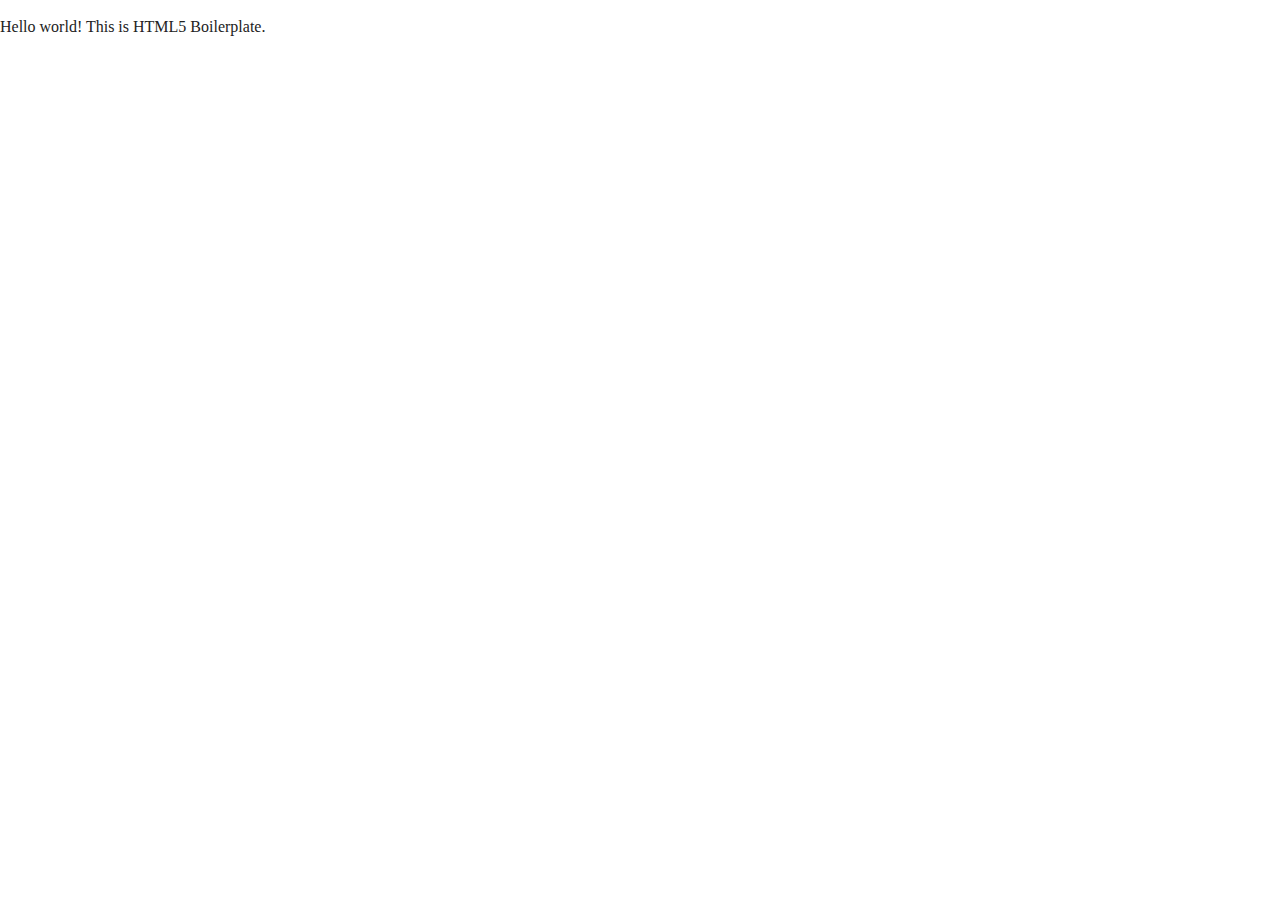
==== index.html @ fa0e71e5 "Adding boilerplate HTML5" ====
<!doctype html>
<html class="no-js" lang="">

<head>
  <meta charset="utf-8">
  <meta http-equiv="x-ua-compatible" content="ie=edge">
  <title></title>
  <meta name="description" content="">
  <meta name="viewport" content="width=device-width, initial-scale=1, shrink-to-fit=no">

  <link rel="manifest" href="site.webmanifest">
  <link rel="apple-touch-icon" href="icon.png">
  <!-- Place favicon.ico in the root directory -->

  <link rel="stylesheet" href="css/normalize.css">
  <link rel="stylesheet" href="css/main.css">
</head>

<body>
  <!--[if lte IE 9]>
    <p class="browserupgrade">You are using an <strong>outdated</strong> browser. Please <a href="https://browsehappy.com/">upgrade your browser</a> to improve your experience and security.</p>
  <![endif]-->

  <!-- Add your site or application content here -->
  <p>Hello world! This is HTML5 Boilerplate.</p>
  <script src="js/vendor/modernizr-3.6.0.min.js"></script>
  <script src="https://code.jquery.com/jquery-3.3.1.min.js" integrity="sha256-FgpCb/KJQlLNfOu91ta32o/NMZxltwRo8QtmkMRdAu8=" crossorigin="anonymous"></script>
  <script>window.jQuery || document.write('<script src="js/vendor/jquery-3.3.1.min.js"><\/script>')</script>
  <script src="js/plugins.js"></script>
  <script src="js/main.js"></script>

  <!-- Google Analytics: change UA-XXXXX-Y to be your site's ID. -->
  <script>
    window.ga = function () { ga.q.push(arguments) }; ga.q = []; ga.l = +new Date;
    ga('create', 'UA-XXXXX-Y', 'auto'); ga('send', 'pageview')
  </script>
  <script src="https://www.google-analytics.com/analytics.js" async defer></script>
</body>

</html>
---- css/main.css ----
/*! HTML5 Boilerplate v6.1.0 | MIT License | https://html5boilerplate.com/ */

/*
 * What follows is the result of much research on cross-browser styling.
 * Credit left inline and big thanks to Nicolas Gallagher, Jonathan Neal,
 * Kroc Camen, and the H5BP dev community and team.
 */

/* ==========================================================================
   Base styles: opinionated defaults
   ========================================================================== */

html {
    color: #222;
    font-size: 1em;
    line-height: 1.4;
}

/*
 * Remove text-shadow in selection highlight:
 * https://twitter.com/miketaylr/status/12228805301
 *
 * Vendor-prefixed and regular ::selection selectors cannot be combined:
 * https://stackoverflow.com/a/16982510/7133471
 *
 * Customize the background color to match your design.
 */

::-moz-selection {
    background: #b3d4fc;
    text-shadow: none;
}

::selection {
    background: #b3d4fc;
    text-shadow: none;
}

/*
 * A better looking default horizontal rule
 */

hr {
    display: block;
    height: 1px;
    border: 0;
    border-top: 1px solid #ccc;
    margin: 1em 0;
    padding: 0;
}

/*
 * Remove the gap between audio, canvas, iframes,
 * images, videos and the bottom of their containers:
 * https://github.com/h5bp/html5-boilerplate/issues/440
 */

audio,
canvas,
iframe,
img,
svg,
video {
    vertical-align: middle;
}

/*
 * Remove default fieldset styles.
 */

fieldset {
    border: 0;
    margin: 0;
    padding: 0;
}

/*
 * Allow only vertical resizing of textareas.
 */

textarea {
    resize: vertical;
}

/* ==========================================================================
   Browser Upgrade Prompt
   ========================================================================== */

.browserupgrade {
    margin: 0.2em 0;
    background: #ccc;
    color: #000;
    padding: 0.2em 0;
}

/* ==========================================================================
   Author's custom styles
   ========================================================================== */

















/* ==========================================================================
   Helper classes
   ========================================================================== */

/*
 * Hide visually and from screen readers
 */

.hidden {
    display: none !important;
}

/*
 * Hide only visually, but have it available for screen readers:
 * https://snook.ca/archives/html_and_css/hiding-content-for-accessibility
 *
 * 1. For long content, line feeds are not interpreted as spaces and small width
 *    causes content to wrap 1 word per line:
 *    https://medium.com/@jessebeach/beware-smushed-off-screen-accessible-text-5952a4c2cbfe
 */

.visuallyhidden {
    border: 0;
    clip: rect(0 0 0 0);
    height: 1px;
    margin: -1px;
    overflow: hidden;
    padding: 0;
    position: absolute;
    width: 1px;
    white-space: nowrap; /* 1 */
}

/*
 * Extends the .visuallyhidden class to allow the element
 * to be focusable when navigated to via the keyboard:
 * https://www.drupal.org/node/897638
 */

.visuallyhidden.focusable:active,
.visuallyhidden.focusable:focus {
    clip: auto;
    height: auto;
    margin: 0;
    overflow: visible;
    position: static;
    width: auto;
    white-space: inherit;
}

/*
 * Hide visually and from screen readers, but maintain layout
 */

.invisible {
    visibility: hidden;
}

/*
 * Clearfix: contain floats
 *
 * For modern browsers
 * 1. The space content is one way to avoid an Opera bug when the
 *    `contenteditable` attribute is included anywhere else in the document.
 *    Otherwise it causes space to appear at the top and bottom of elements
 *    that receive the `clearfix` class.
 * 2. The use of `table` rather than `block` is only necessary if using
 *    `:before` to contain the top-margins of child elements.
 */

.clearfix:before,
.clearfix:after {
    content: " "; /* 1 */
    display: table; /* 2 */
}

.clearfix:after {
    clear: both;
}

/* ==========================================================================
   EXAMPLE Media Queries for Responsive Design.
   These examples override the primary ('mobile first') styles.
   Modify as content requires.
   ========================================================================== */

@media only screen and (min-width: 35em) {
    /* Style adjustments for viewports that meet the condition */
}

@media print,
       (-webkit-min-device-pixel-ratio: 1.25),
       (min-resolution: 1.25dppx),
       (min-resolution: 120dpi) {
    /* Style adjustments for high resolution devices */
}

/* ==========================================================================
   Print styles.
   Inlined to avoid the additional HTTP request:
   https://www.phpied.com/delay-loading-your-print-css/
   ========================================================================== */

@media print {
    *,
    *:before,
    *:after {
        background: transparent !important;
        color: #000 !important; /* Black prints faster */
        -webkit-box-shadow: none !important;
        box-shadow: none !important;
        text-shadow: none !important;
    }

    a,
    a:visited {
        text-decoration: underline;
    }

    a[href]:after {
        content: " (" attr(href) ")";
    }

    abbr[title]:after {
        content: " (" attr(title) ")";
    }

    /*
     * Don't show links that are fragment identifiers,
     * or use the `javascript:` pseudo protocol
     */

    a[href^="#"]:after,
    a[href^="javascript:"]:after {
        content: "";
    }

    pre {
        white-space: pre-wrap !important;
    }
    pre,
    blockquote {
        border: 1px solid #999;
        page-break-inside: avoid;
    }

    /*
     * Printing Tables:
     * http://css-discuss.incutio.com/wiki/Printing_Tables
     */

    thead {
        display: table-header-group;
    }

    tr,
    img {
        page-break-inside: avoid;
    }

    p,
    h2,
    h3 {
        orphans: 3;
        widows: 3;
    }

    h2,
    h3 {
        page-break-after: avoid;
    }
}
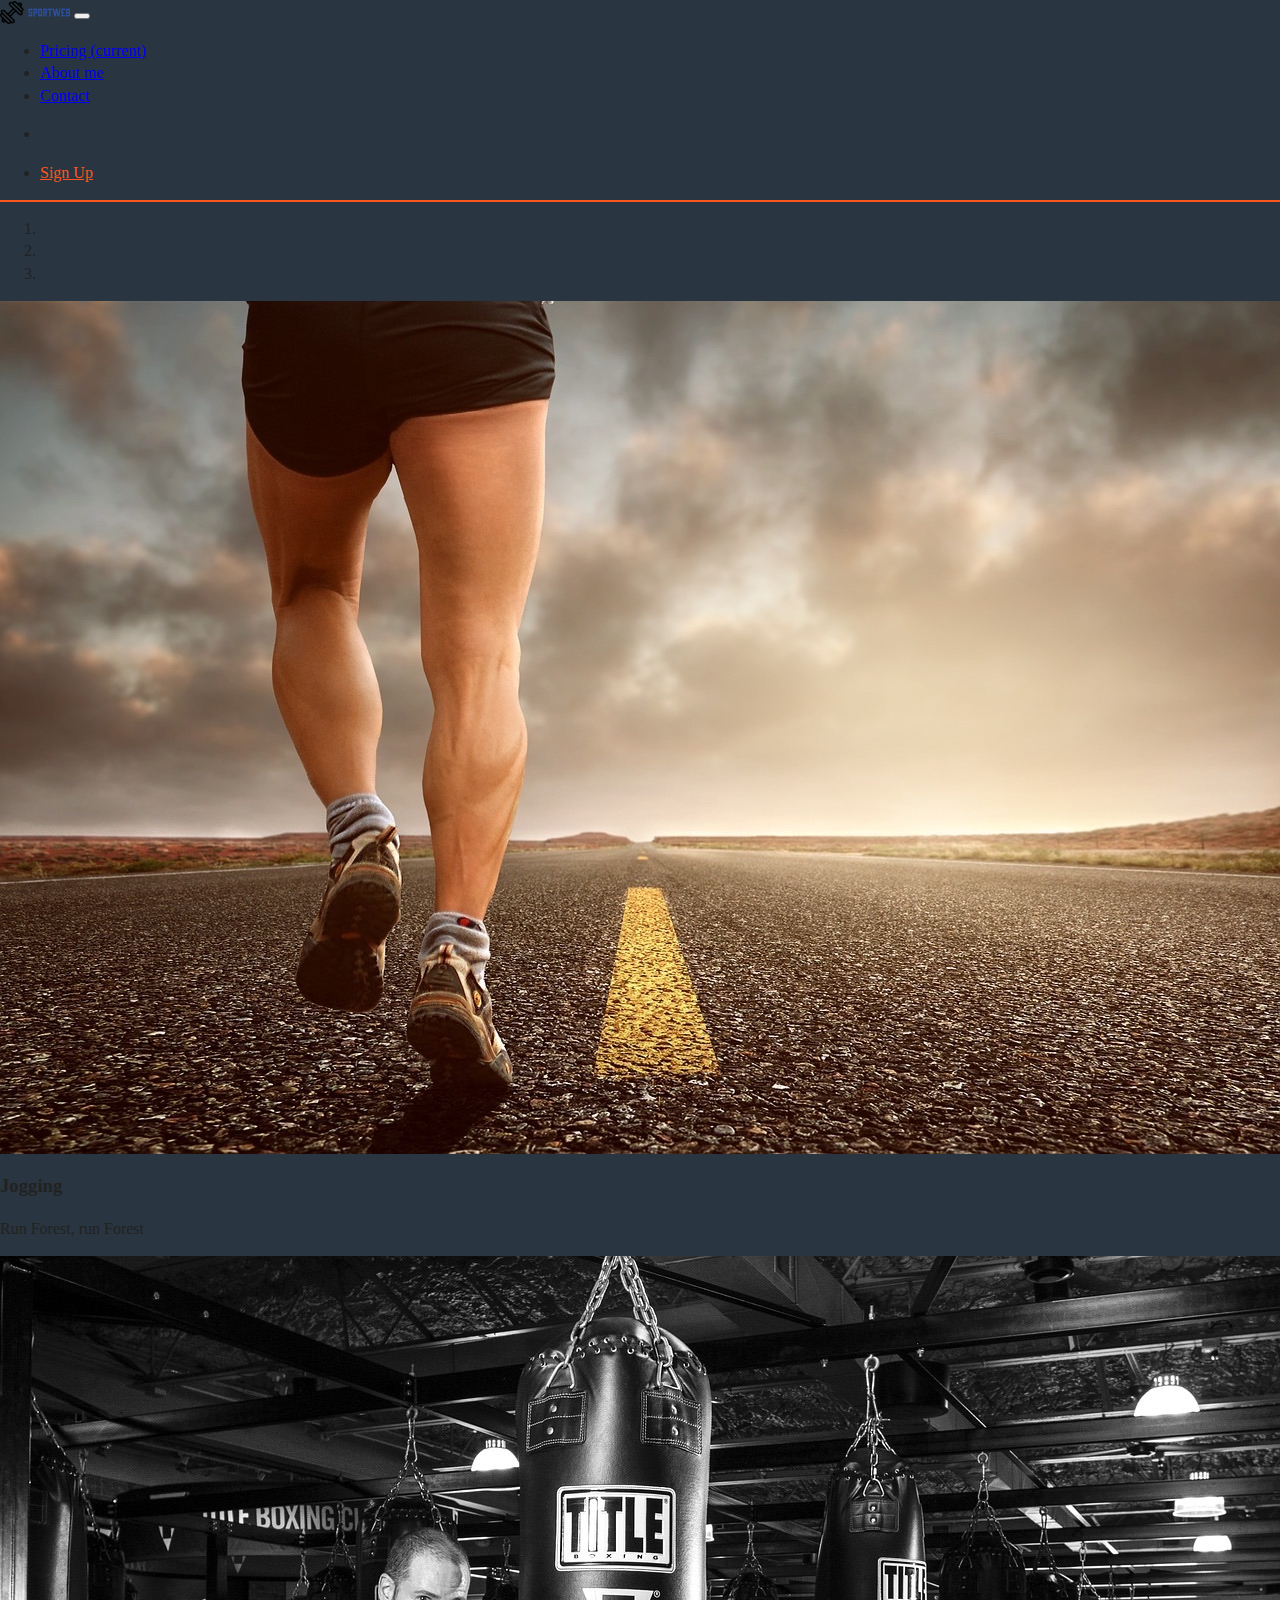
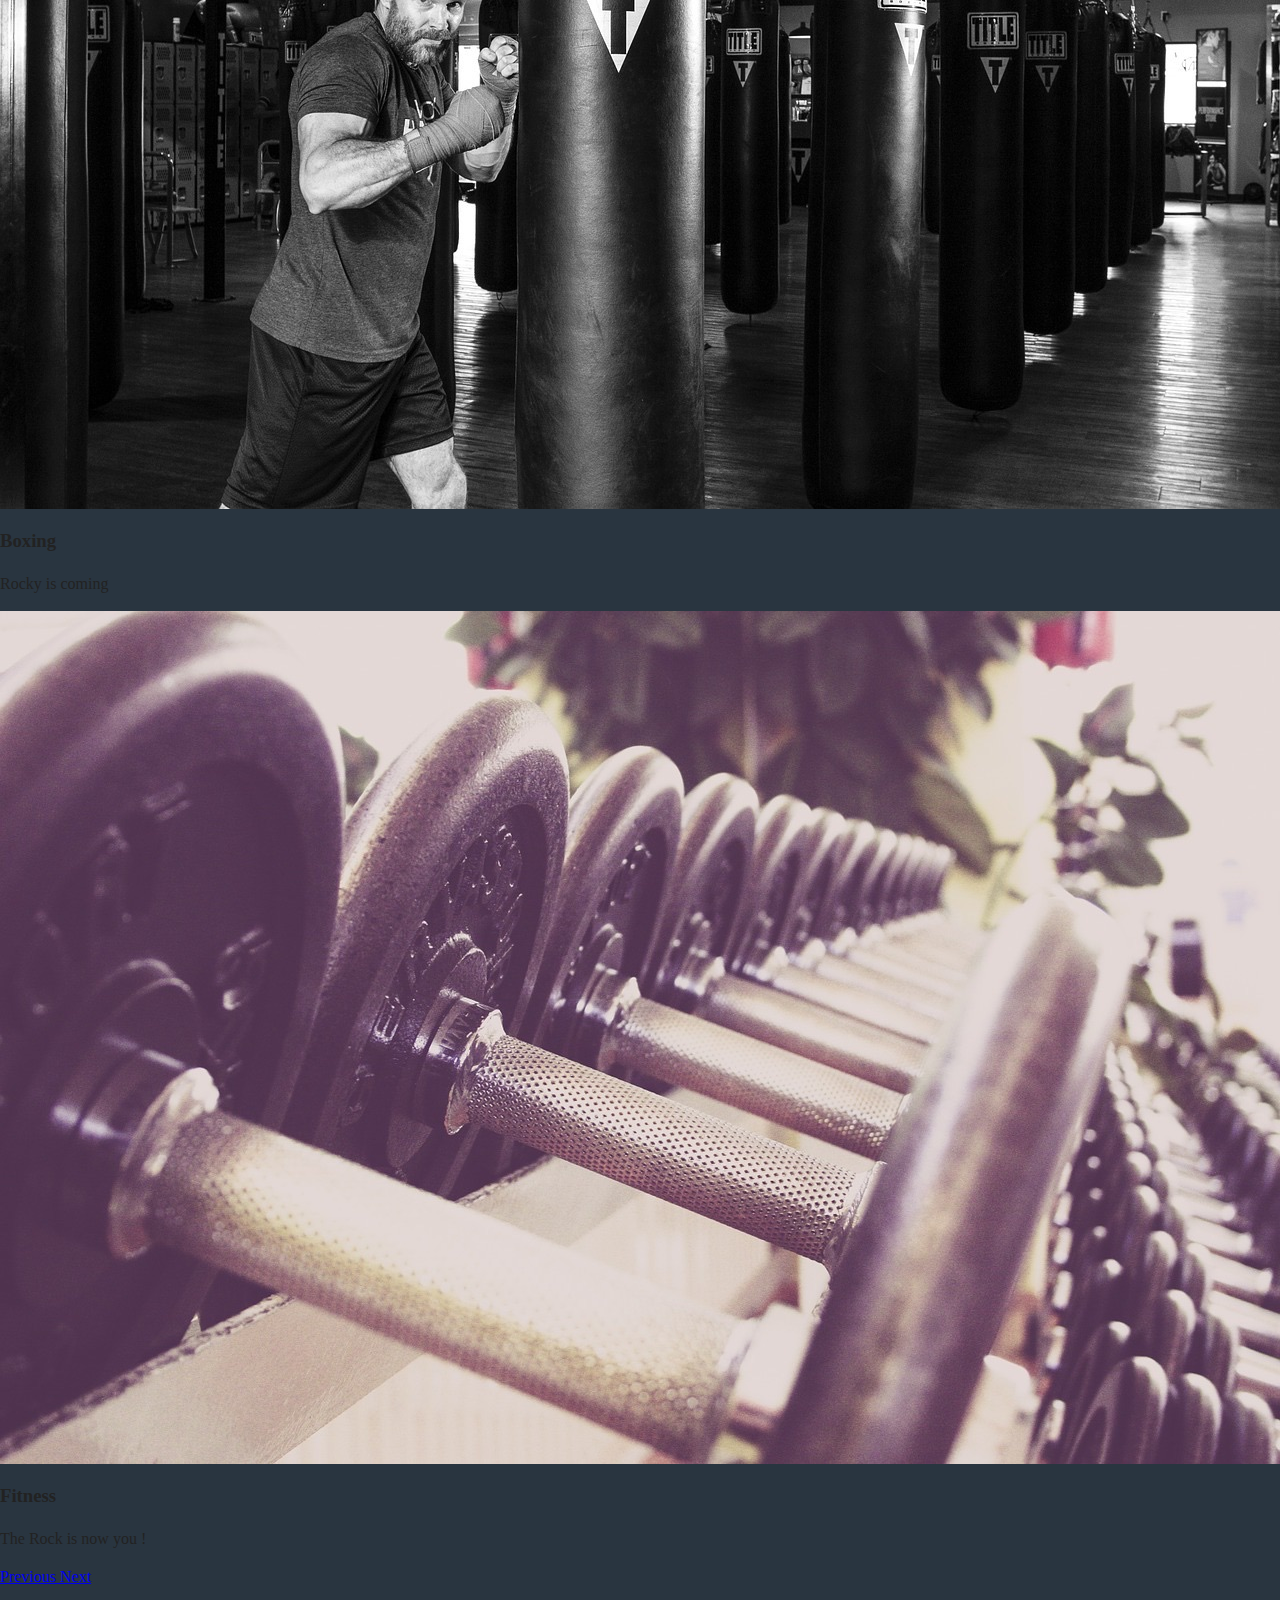
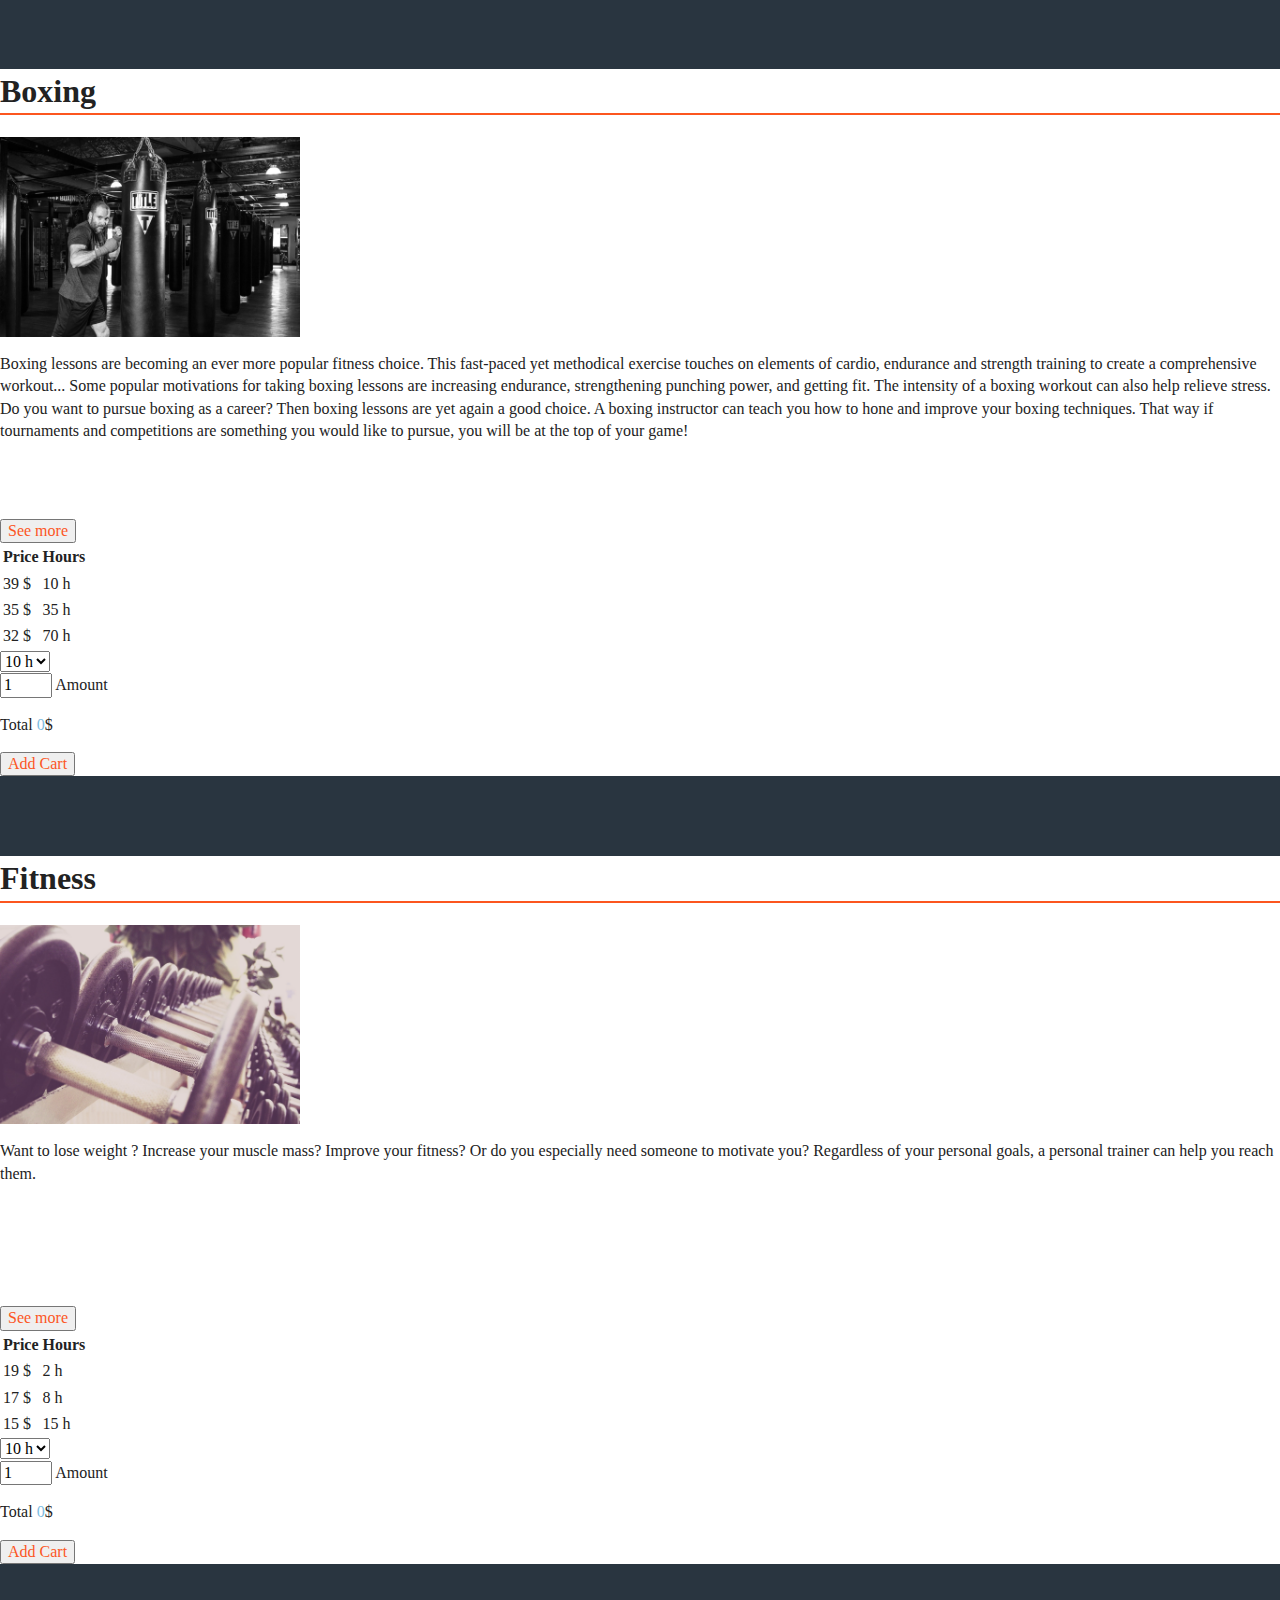
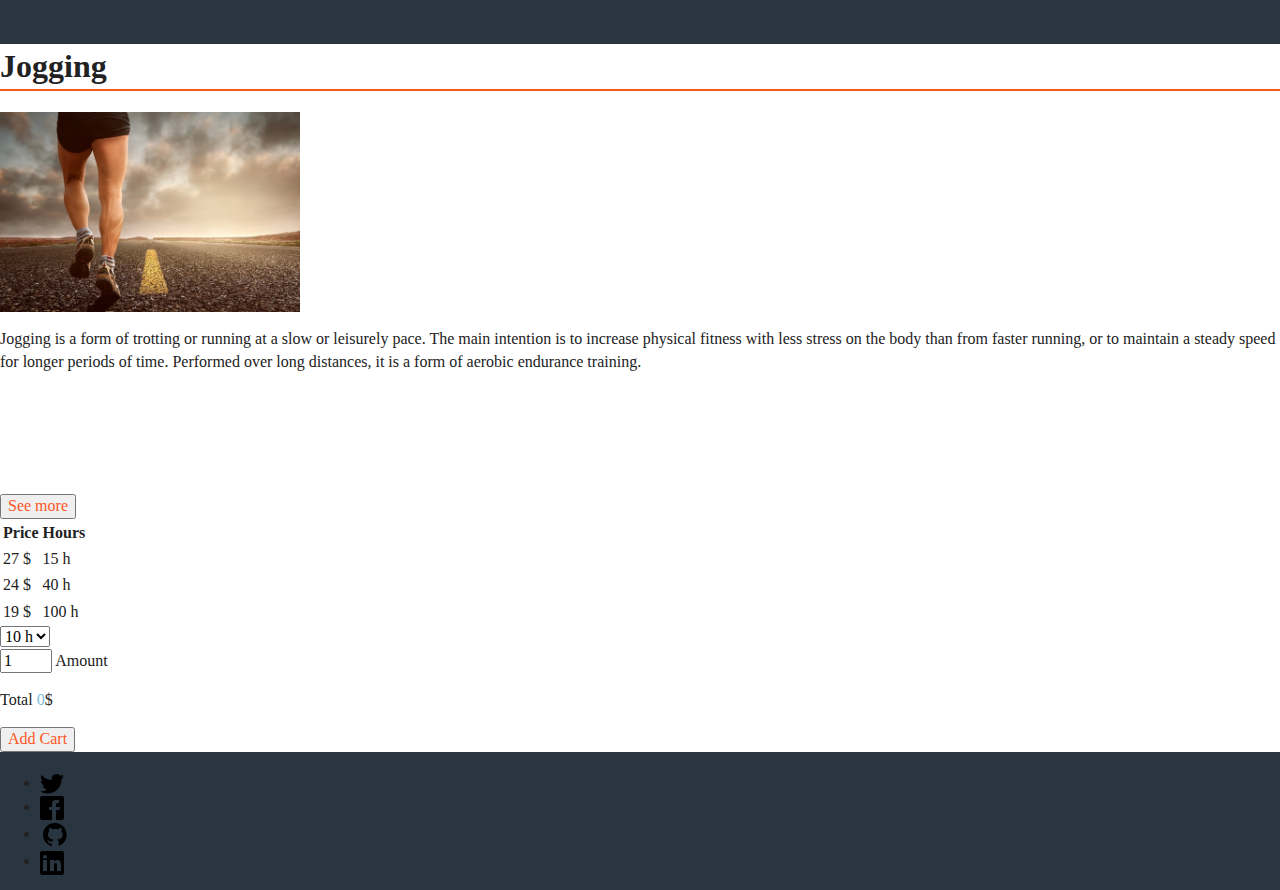
==== commit a739496b: "Update h4 to h1" ====
--- a/index.html
+++ b/index.html
@@ -1,17 +1,21 @@
 <!doctype html>
-<html class="no-js" lang="">
+<html class="no-js" lang="en">
 
 <head>
   <meta charset="utf-8">
   <meta http-equiv="x-ua-compatible" content="ie=edge">
-  <title></title>
+  <title>SportWeb</title>
   <meta name="description" content="">
   <meta name="viewport" content="width=device-width, initial-scale=1, shrink-to-fit=no">
 
   <link rel="manifest" href="site.webmanifest">
   <link rel="apple-touch-icon" href="icon.png">
+  <link rel="shortcut icon" href="favicon.png" type="image/x-icon">
   <!-- Place favicon.ico in the root directory -->
-
+  <link rel="stylesheet" href="https://stackpath.bootstrapcdn.com/bootstrap/4.1.2/css/bootstrap.min.css" integrity="sha384-Smlep5jCw/wG7hdkwQ/Z5nLIefveQRIY9nfy6xoR1uRYBtpZgI6339F5dgvm/e9B"
+    crossorigin="anonymous">
+  <link rel="stylesheet" href="https://use.fontawesome.com/releases/v5.1.1/css/all.css" integrity="sha384-O8whS3fhG2OnA5Kas0Y9l3cfpmYjapjI0E4theh1iuMD+pLhbf6JI0jIMfYcK3yZ"
+    crossorigin="anonymous">
   <link rel="stylesheet" href="css/normalize.css">
   <link rel="stylesheet" href="css/main.css">
 </head>
@@ -21,20 +25,305 @@
     <p class="browserupgrade">You are using an <strong>outdated</strong> browser. Please <a href="https://browsehappy.com/">upgrade your browser</a> to improve your experience and security.</p>
   <![endif]-->
 
-  <!-- Add your site or application content here -->
-  <p>Hello world! This is HTML5 Boilerplate.</p>
+  <header>
+    <nav class="navbar navbar-expand-lg navbar-light bg-light fixed-top">
+      <a class="navbar-brand" href="index.html">
+        <img src="favicon.png" alt="Favicon picture" style="width: 70px;">
+      </a>
+      <button class="navbar-toggler" type="button" data-toggle="collapse" data-target="#navbarNav" aria-controls="navbarNav" aria-expanded="false"
+        aria-label="Toggle navigation">
+        <span class="navbar-toggler-icon"></span>
+      </button>
+      <div class="collapse navbar-collapse" id="navbarNav">
+        <ul class="navbar-nav text-right">
+          <li class="nav-item active">
+            <a class="nav-link" href="#">Pricing
+              <span class="sr-only">(current)</span>
+            </a>
+          </li>
+          <li class="nav-item">
+            <a class="nav-link" href="#">About me</a>
+          </li>
+          <li class="nav-item">
+            <a class="nav-link" href="#">Contact</a>
+          </li>
+        </ul>
+        <ul class="nav navbar-nav ml-auto">
+          <li class="nav-item">
+            <i class="fas fa-shopping-bag shopping-bag hidden-mobile mr-4"></i>
+          </li>
+          <li class="nav-item text-right col-">
+            <a href="#" class="nav-link btn btn-dark">Sign Up</a>
+          </li>
+        </ul>
+      </div>
+    </nav>
+  </header>
+  <div class="container container-index">
+    <div id="carouselId" class="carousel slide hidden-mobile" data-ride="carousel">
+      <ol class="carousel-indicators">
+        <li data-target="#carouselId" data-slide-to="0" class="active"></li>
+        <li data-target="#carouselId" data-slide-to="1"></li>
+        <li data-target="#carouselId" data-slide-to="2"></li>
+      </ol>
+      <div class="carousel-inner" role="listbox">
+        <div class="carousel-item active">
+          <img src="img/jogging-1280.jpg" alt="First slide">
+          <div class="carousel-caption d-none d-md-block">
+            <h3>Jogging</h3>
+            <p>Run Forest, run Forest</p>
+          </div>
+        </div>
+        <div class="carousel-item">
+          <img src="img/boxer-1280.jpg" alt="Second slide">
+          <div class="carousel-caption d-none d-md-block">
+            <h3>Boxing</h3>
+            <p>Rocky is coming</p>
+          </div>
+        </div>
+        <div class="carousel-item">
+          <img src="img/fitness-1280.jpg" alt="Third slide">
+          <div class="carousel-caption d-none d-md-block">
+            <h3>Fitness</h3>
+            <p>The Rock is now you !</p>
+          </div>
+        </div>
+      </div>
+      <a class="carousel-control-prev" href="#carouselId" role="button" data-slide="prev">
+        <span class="carousel-control-prev-icon" aria-hidden="true"></span>
+        <span class="sr-only">Previous</span>
+      </a>
+      <a class="carousel-control-next" href="#carouselId" role="button" data-slide="next">
+        <span class="carousel-control-next-icon" aria-hidden="true"></span>
+        <span class="sr-only">Next</span>
+      </a>
+    </div>
+
+
+    <div class="card-columns">
+      <div class="card card-boxing">
+        <div class="card-body">
+          <h1 class="card-title">Boxing</h1>
+          <img class="card-img-top" src="img/boxer-640.jpg" srcset="img/boxer-640.jpg 640w, img/boxer-1280.jpg 1280w, img/boxer-1920.jpg 1920w"
+            sizes="300px" alt="Boxer picture">
+          <p class="card-text">Boxing lessons are becoming an ever more popular fitness choice. This fast-paced yet methodical exercise touches
+            on elements of cardio, endurance and strength training to create a comprehensive workout... Some popular motivations
+            for taking boxing lessons are increasing endurance, strengthening punching power, and getting fit. The intensity
+            of a boxing workout can also help relieve stress. Do you want to pursue boxing as a career? Then boxing lessons
+            are yet again a good choice. A boxing instructor can teach you how to hone and improve your boxing techniques.
+            That way if tournaments and competitions are something you would like to pursue, you will be at the top of your
+            game!
+          </p>
+          <a href="boxing-mobile.html" class="btn btn-dark col-12 hidden-desktop">See more</a>
+          <button class="btn btn-dark col-12 hidden-mobile btn-boxing" type="button" data-toggle="collapse" data-target="#seeMoreBoxing"
+            aria-expanded="false" aria-controls="seeMoreBoxing">
+            See more
+          </button>
+          <div class="collapse tableBoxing" id="seeMoreBoxing">
+            <table class="table table-bordered col-12 mt-3">
+              <thead class="thead-default">
+                <tr>
+                  <th>Price</th>
+                  <th>Hours</th>
+                </tr>
+              </thead>
+              <tbody>
+                <tr>
+                  <td>39 $</td>
+                  <td>10 h</td>
+                </tr>
+                <tr>
+                  <td>35 $</td>
+                  <td>35 h</td>
+                </tr>
+                <tr>
+                  <td>32 $</td>
+                  <td>70 h</td>
+                </tr>
+              </tbody>
+            </table>
+            <div class="form-row col-12 justify-content-center">
+              <form>
+                <select class="form-control form-control-sm form-group selectBoxing" onclick="displayValsBoxing();">
+                  <option value="10" selected>10 h</option>
+                  <option value="35">35 h</option>
+                  <option value="70">70 h</option>
+                </select>
+                <div>
+                  <input type="number" min="1" max="5" class="amountBoxing" value="1" onclick="displayValsBoxing();">
+                  <span>Amount</span>
+                  <p>Total
+                    <span class="pricingBoxing">0</span>$</p>
+                </div>
+                <button type="submit" class="btn btn-dark col-12">Add Cart</button>
+              </form>
+            </div>
+          </div>
+        </div>
+      </div>
+      <div class="card card-fitness">
+        <div class="card-body">
+          <h1 class="card-title">Fitness</h1>
+          <img class="card-img-top" src="img/fitness-640.jpg" srcset="img/fitness-640.jpg 640w, img/fitness-1280.jpg 1280w, img/fitness-1920.jpg 1920w"
+            sizes="300px" alt="Fitness picture">
+          <p class="card-text">Want to lose weight ? Increase your muscle mass? Improve your fitness? Or do you especially need someone to motivate
+            you? Regardless of your personal goals, a personal trainer can help you reach them. </p>
+          <a href="" class="btn btn-dark col-12 hidden-desktop">See more</a>
+          <button class="btn btn-dark col-12 hidden-mobile btn-fitness" type="button" data-toggle="collapse" data-target="#seeMoreFitness"
+            aria-expanded="false" aria-controls="seeMoreFitness">
+            See more
+          </button>
+          <div class="collapse tableFitness" id="seeMoreFitness">
+            <table class="table table-bordered col-12 mt-3">
+              <thead class="thead-default">
+                <tr>
+                  <th>Price</th>
+                  <th>Hours</th>
+                </tr>
+              </thead>
+              <tbody>
+                <tr>
+                  <td>19 $</td>
+                  <td>2 h</td>
+                </tr>
+                <tr>
+                  <td>17 $</td>
+                  <td>8 h</td>
+                </tr>
+                <tr>
+                  <td>15 $</td>
+                  <td>15 h</td>
+                </tr>
+              </tbody>
+            </table>
+            <div class="form-row col-12 justify-content-center">
+              <form>
+                <select class="form-control form-control-sm form-group selectFitness" onclick="displayValsFitness();">
+                  <option value="10" selected>10 h</option>
+                  <option value="35">35 h</option>
+                  <option value="70">70 h</option>
+                </select>
+                <div>
+                  <input type="number" min="1" max="5" class="amountFitness" value="1" onclick="displayValsFitness();">
+                  <span>Amount</span>
+                  <p>Total
+                    <span class="pricingFitness">0</span>$</p>
+                </div>
+                <button type="submit" class="btn btn-dark col-12">Add Cart</button>
+              </form>
+            </div>
+          </div>
+        </div>
+      </div>
+      <div class="card card-jogging">
+        <div class="card-body">
+          <h1 class="card-title">Jogging</h1>
+          <img class="card-img-top" src="img/jogging-640.jpg" srcset="img/jogging-640.jpg 640w, img/jogging-1280.jpg 1280w, img/jogging-1920.jpg 1920w"
+            sizes="300px" alt="Jogging picture">
+          <p class="card-text">Jogging is a form of trotting or running at a slow or leisurely pace. The main intention is to increase physical
+            fitness with less stress on the body than from faster running, or to maintain a steady speed for longer periods
+            of time. Performed over long distances, it is a form of aerobic endurance training.</p>
+          <a href="" class="btn btn-dark col-12 hidden-desktop">See more</a>
+          <button class="btn btn-dark col-12 hidden-mobile btn-jogging" type="button" data-toggle="collapse" data-target="#seeMoreJogging"
+            aria-expanded="false" aria-controls="seeMoreJogging">
+            See more
+          </button>
+          <div class="collapse tableJogging" id="seeMoreJogging">
+            <table class="table table-bordered col-12 mt-3">
+              <thead class="thead-default">
+                <tr>
+                  <th>Price</th>
+                  <th>Hours</th>
+                </tr>
+              </thead>
+              <tbody>
+                <tr>
+                  <td>27 $</td>
+                  <td>15 h</td>
+                </tr>
+                <tr>
+                  <td>24 $</td>
+                  <td>40 h</td>
+                </tr>
+                <tr>
+                  <td>19 $</td>
+                  <td>100 h</td>
+                </tr>
+              </tbody>
+            </table>
+            <div class="form-row col-12 justify-content-center">
+              <form>
+                <select class="form-control form-control-sm form-group selectJogging" onclick="displayValsJogging();">
+                  <option value="10" selected>10 h</option>
+                  <option value="35">35 h</option>
+                  <option value="70">70 h</option>
+                </select>
+                <div>
+                  <input type="number" min="1" max="5" class="amountJogging" value="1" onclick="displayValsJogging();">
+                  <span>Amount</span>
+                  <p>Total
+                    <span class="pricingJogging">0</span>$</p>
+                </div>
+                <button type="submit" class="btn btn-dark col-12">Add Cart</button>
+              </form>
+            </div>
+          </div>
+        </div>
+      </div>
+    </div>
+    <footer>
+      <ul class="list-unstyled">
+        <li class="list-inline-item">
+          <a href="#">
+            <img src="img/twitter.png" alt="Twitter icon">
+          </a>
+        </li>
+        <li class="list-inline-item">
+          <a href="#">
+            <img src="img/facebook.png" alt="Facebook icon">
+          </a>
+        </li>
+        <li class="list-inline-item">
+          <a href="#">
+            <img src="img/github.png" alt="Github icon">
+          </a>
+        </li>
+        <li class="list-inline-item">
+          <a href="#">
+            <img src="img/linkedin.png" alt="Linkedin icon">
+          </a>
+        </li>
+      </ul>
+    </footer>
+
+  </div>
+
   <script src="js/vendor/modernizr-3.6.0.min.js"></script>
-  <script src="https://code.jquery.com/jquery-3.3.1.min.js" integrity="sha256-FgpCb/KJQlLNfOu91ta32o/NMZxltwRo8QtmkMRdAu8=" crossorigin="anonymous"></script>
-  <script>window.jQuery || document.write('<script src="js/vendor/jquery-3.3.1.min.js"><\/script>')</script>
+  <script src="https://code.jquery.com/jquery-3.3.1.min.js" integrity="sha256-FgpCb/KJQlLNfOu91ta32o/NMZxltwRo8QtmkMRdAu8="
+    crossorigin="anonymous"></script>
+  <script>
+    window.jQuery || document.write('<script src="js/vendor/jquery-3.3.1.min.js"><\/script>')
+  </script>
   <script src="js/plugins.js"></script>
   <script src="js/main.js"></script>
+  <script src="https://code.jquery.com/jquery-3.3.1.slim.min.js" integrity="sha384-q8i/X+965DzO0rT7abK41JStQIAqVgRVzpbzo5smXKp4YfRvH+8abtTE1Pi6jizo"
+    crossorigin="anonymous"></script>
+  <script src="https://cdnjs.cloudflare.com/ajax/libs/popper.js/1.14.3/umd/popper.min.js" integrity="sha384-ZMP7rVo3mIykV+2+9J3UJ46jBk0WLaUAdn689aCwoqbBJiSnjAK/l8WvCWPIPm49"
+    crossorigin="anonymous"></script>
+  <script src="https://stackpath.bootstrapcdn.com/bootstrap/4.1.2/js/bootstrap.min.js" integrity="sha384-o+RDsa0aLu++PJvFqy8fFScvbHFLtbvScb8AjopnFD+iEQ7wo/CG0xlczd+2O/em"
+    crossorigin="anonymous"></script>
 
   <!-- Google Analytics: change UA-XXXXX-Y to be your site's ID. -->
   <script>
-    window.ga = function () { ga.q.push(arguments) }; ga.q = []; ga.l = +new Date;
-    ga('create', 'UA-XXXXX-Y', 'auto'); ga('send', 'pageview')
+    window.ga = function () {
+      ga.q.push(arguments)
+    };
+    ga.q = [];
+    ga.l = +new Date;
+    ga('create', 'UA-XXXXX-Y', 'auto');
+    ga('send', 'pageview')
   </script>
   <script src="https://www.google-analytics.com/analytics.js" async defer></script>
 </body>
 
-</html>
+</html>--- a/css/main.css
+++ b/css/main.css
@@ -97,21 +97,87 @@
    Author's custom styles
    ========================================================================== */
 
-
-
-
-
-
-
-
-
-
-
-
-
-
-
-
+html,
+body {
+    background: #293540;
+}
+
+em {
+    font-style: normal;
+}
+
+a:hover {
+    text-decoration: none;
+}
+
+.card-columns h4 {
+    border-bottom: 3px solid #fc561f;
+    text-align: center;
+}
+
+.card {
+    margin: 80px 0 20px 0;
+    background: #fff;
+}
+
+.card-text {
+    height: 150px;
+    overflow: hidden;
+}
+.card-mobile {
+    height: auto;
+}
+h1 {
+    border-bottom: 2px solid #fc561f;
+}
+
+.navbar {
+    border-bottom: 2px solid #fc561f;
+}
+
+.btn a,
+.btn {
+    color: #fc561f !important;
+}
+
+.btn:hover,
+.btn a:hover {
+    color: #e1ebf5 !important;
+}
+
+.bordered {
+    border-radius: 0 0 40px 40px;
+}
+
+.pricingBoxing,
+.pricingFitness,
+.pricingJogging {
+    color: #7cbce2;
+}
+
+.shopping-bag {
+    color: #293540;
+    font-size: 2rem;
+}
+
+.hidden-mobile {
+    display: none;
+}
+
+@media (min-width: 992px) {
+    .hidden-mobile {
+        display: block;
+    }
+    .hidden-desktop {
+        display: none;
+    }
+}
+
+@media (max-width: 768px) {
+    .hidden-mobile {
+        display: none;
+    }
+}
 
 /* ==========================================================================
    Helper classes
@@ -143,7 +209,8 @@
     padding: 0;
     position: absolute;
     width: 1px;
-    white-space: nowrap; /* 1 */
+    white-space: nowrap;
+    /* 1 */
 }
 
 /*
@@ -185,8 +252,10 @@
 
 .clearfix:before,
 .clearfix:after {
-    content: " "; /* 1 */
-    display: table; /* 2 */
+    content: " ";
+    /* 1 */
+    display: table;
+    /* 2 */
 }
 
 .clearfix:after {
@@ -204,9 +273,9 @@
 }
 
 @media print,
-       (-webkit-min-device-pixel-ratio: 1.25),
-       (min-resolution: 1.25dppx),
-       (min-resolution: 120dpi) {
+(-webkit-min-device-pixel-ratio: 1.25),
+(min-resolution: 1.25dppx),
+(min-resolution: 120dpi) {
     /* Style adjustments for high resolution devices */
 }
 
@@ -221,35 +290,30 @@
     *:before,
     *:after {
         background: transparent !important;
-        color: #000 !important; /* Black prints faster */
+        color: #000 !important;
+        /* Black prints faster */
         -webkit-box-shadow: none !important;
         box-shadow: none !important;
         text-shadow: none !important;
     }
-
     a,
     a:visited {
         text-decoration: underline;
     }
-
     a[href]:after {
         content: " (" attr(href) ")";
     }
-
     abbr[title]:after {
         content: " (" attr(title) ")";
     }
-
     /*
      * Don't show links that are fragment identifiers,
      * or use the `javascript:` pseudo protocol
      */
-
     a[href^="#"]:after,
     a[href^="javascript:"]:after {
         content: "";
     }
-
     pre {
         white-space: pre-wrap !important;
     }
@@ -258,30 +322,25 @@
         border: 1px solid #999;
         page-break-inside: avoid;
     }
-
     /*
      * Printing Tables:
      * http://css-discuss.incutio.com/wiki/Printing_Tables
      */
-
     thead {
         display: table-header-group;
     }
-
     tr,
     img {
         page-break-inside: avoid;
     }
-
     p,
     h2,
     h3 {
         orphans: 3;
         widows: 3;
     }
-
     h2,
     h3 {
         page-break-after: avoid;
     }
-}
+}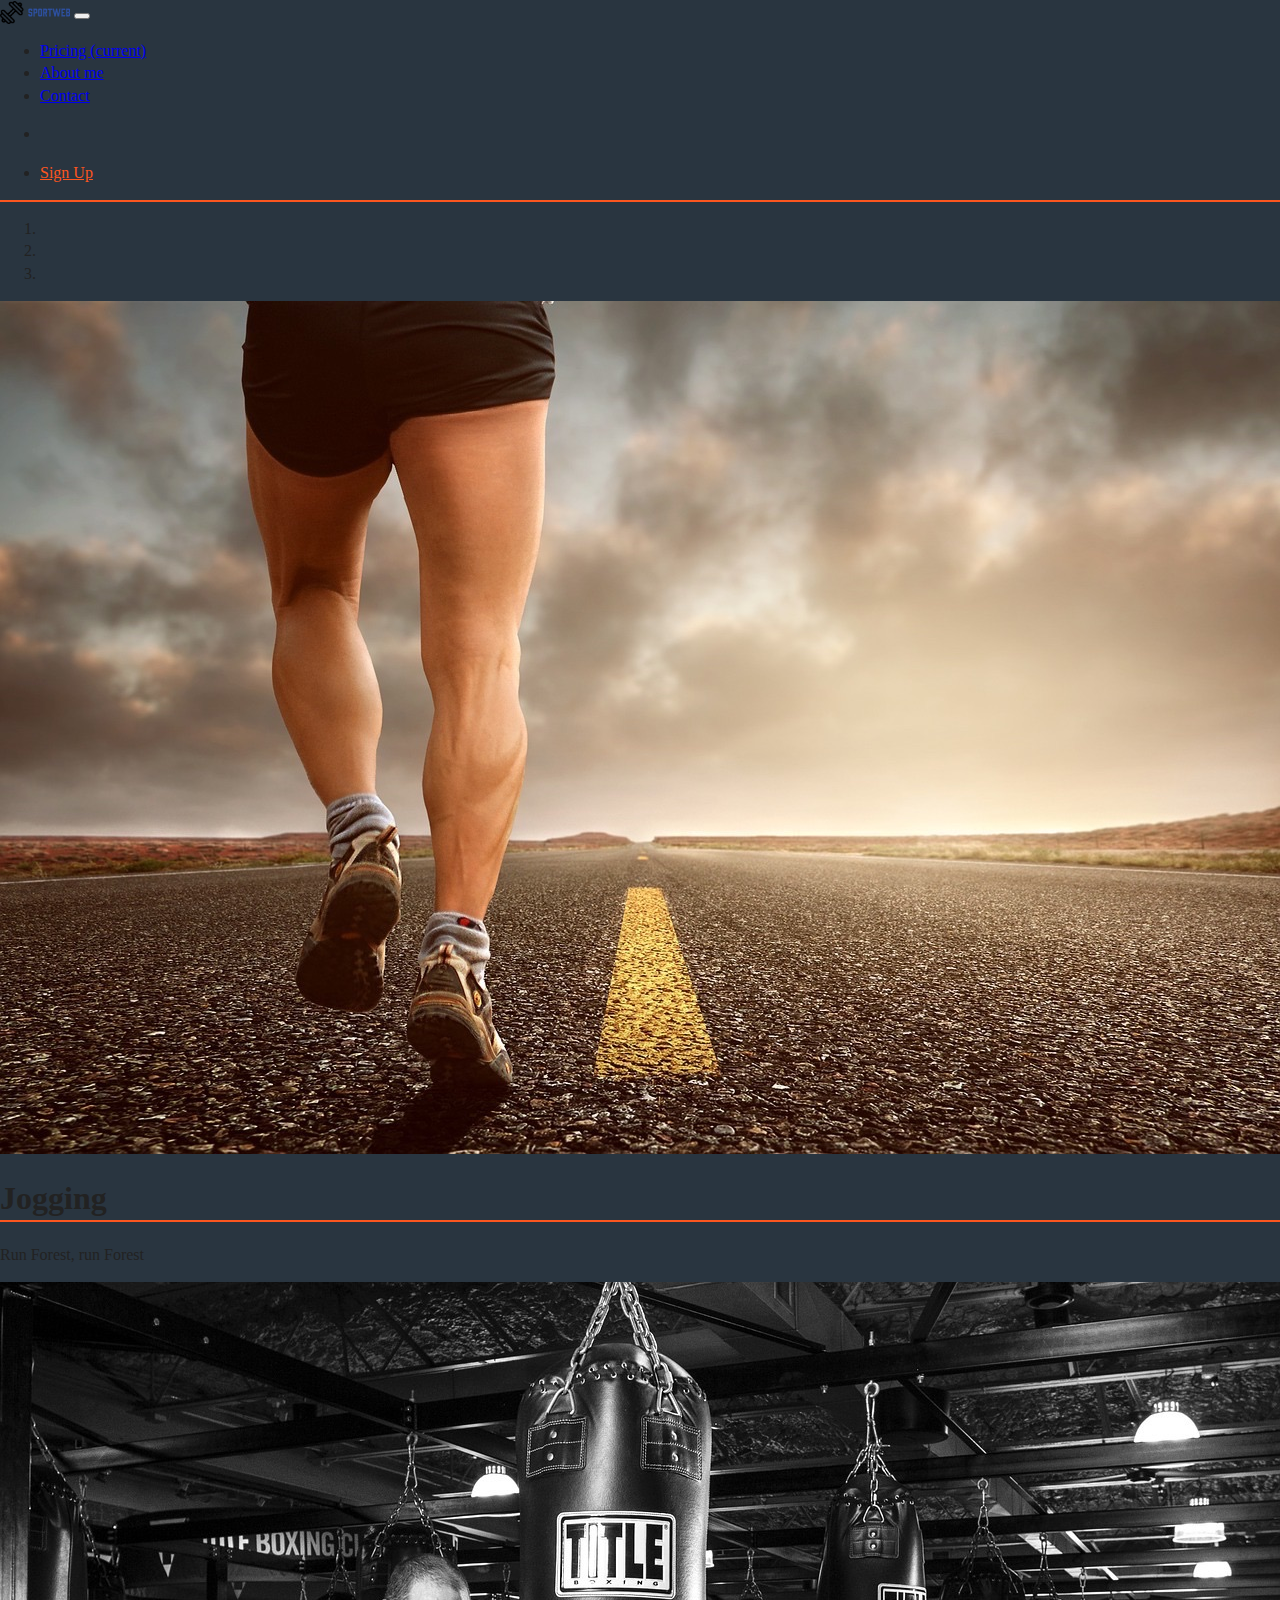
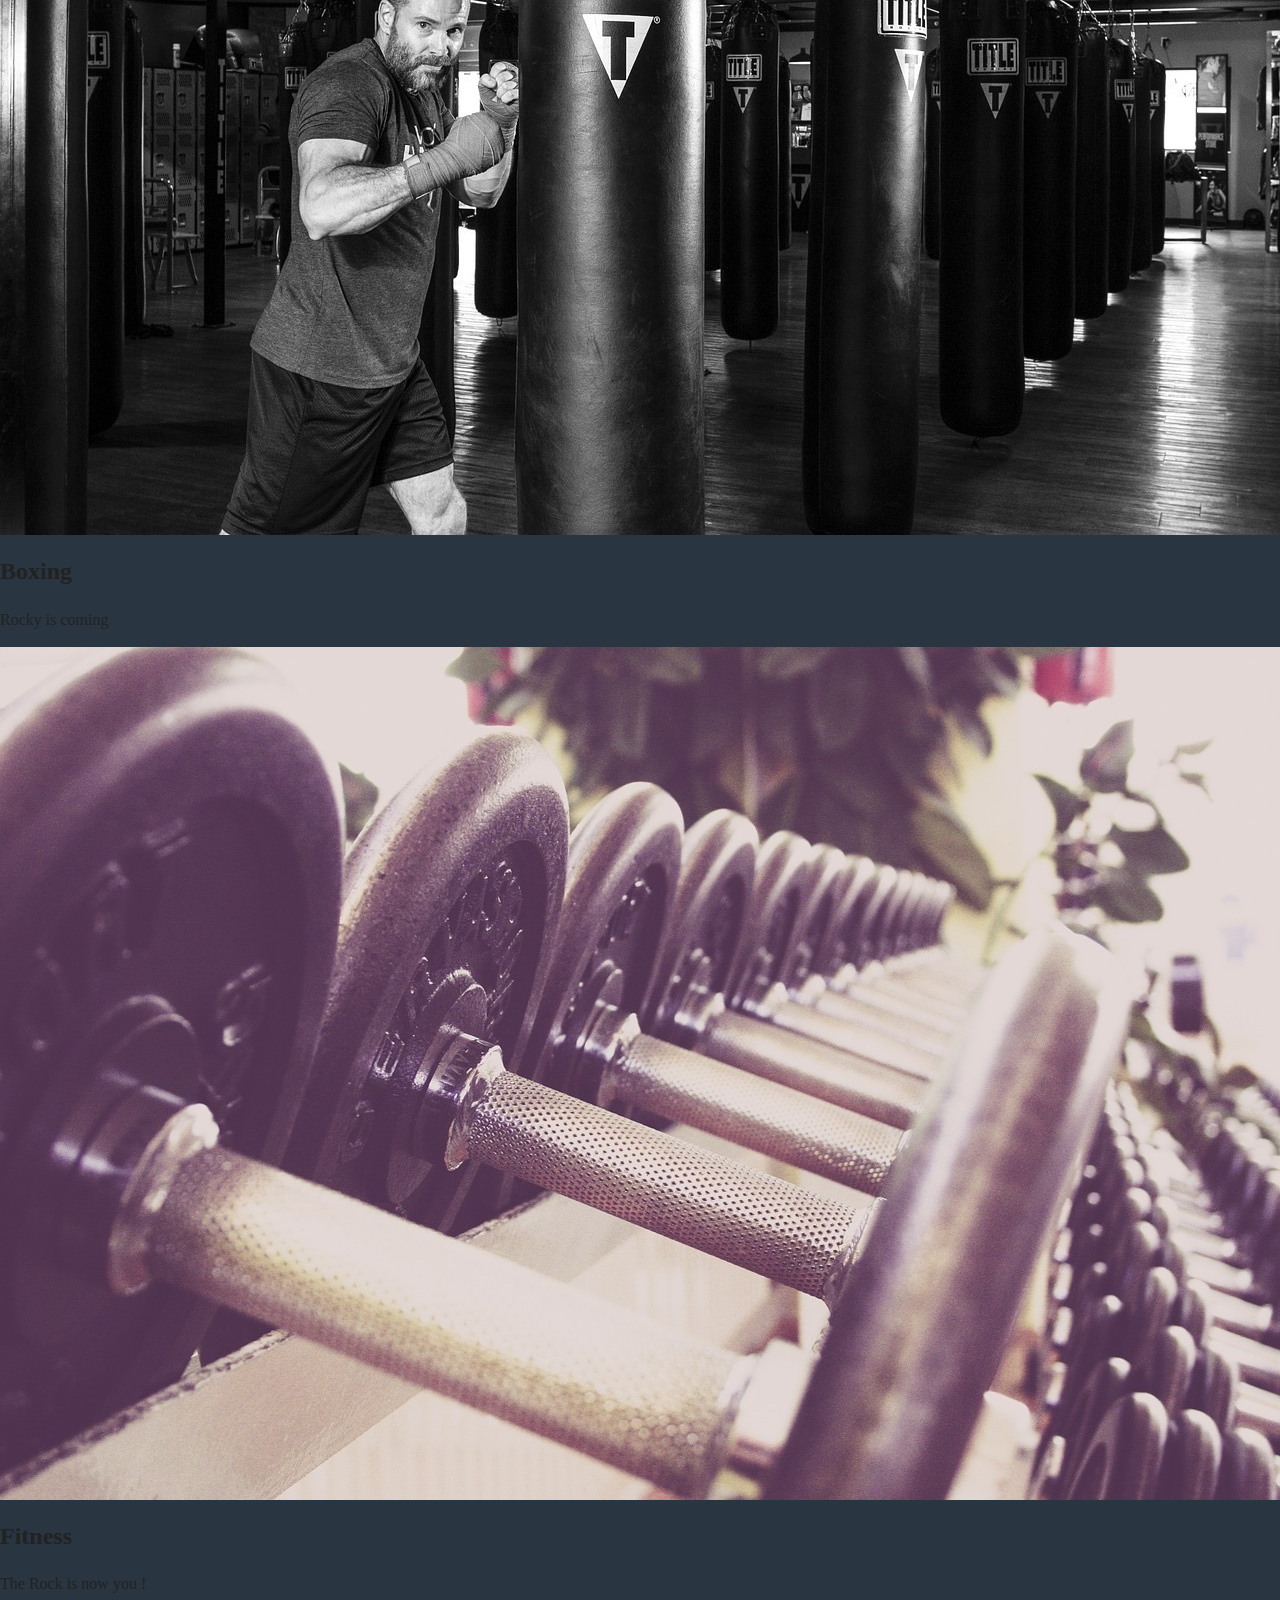
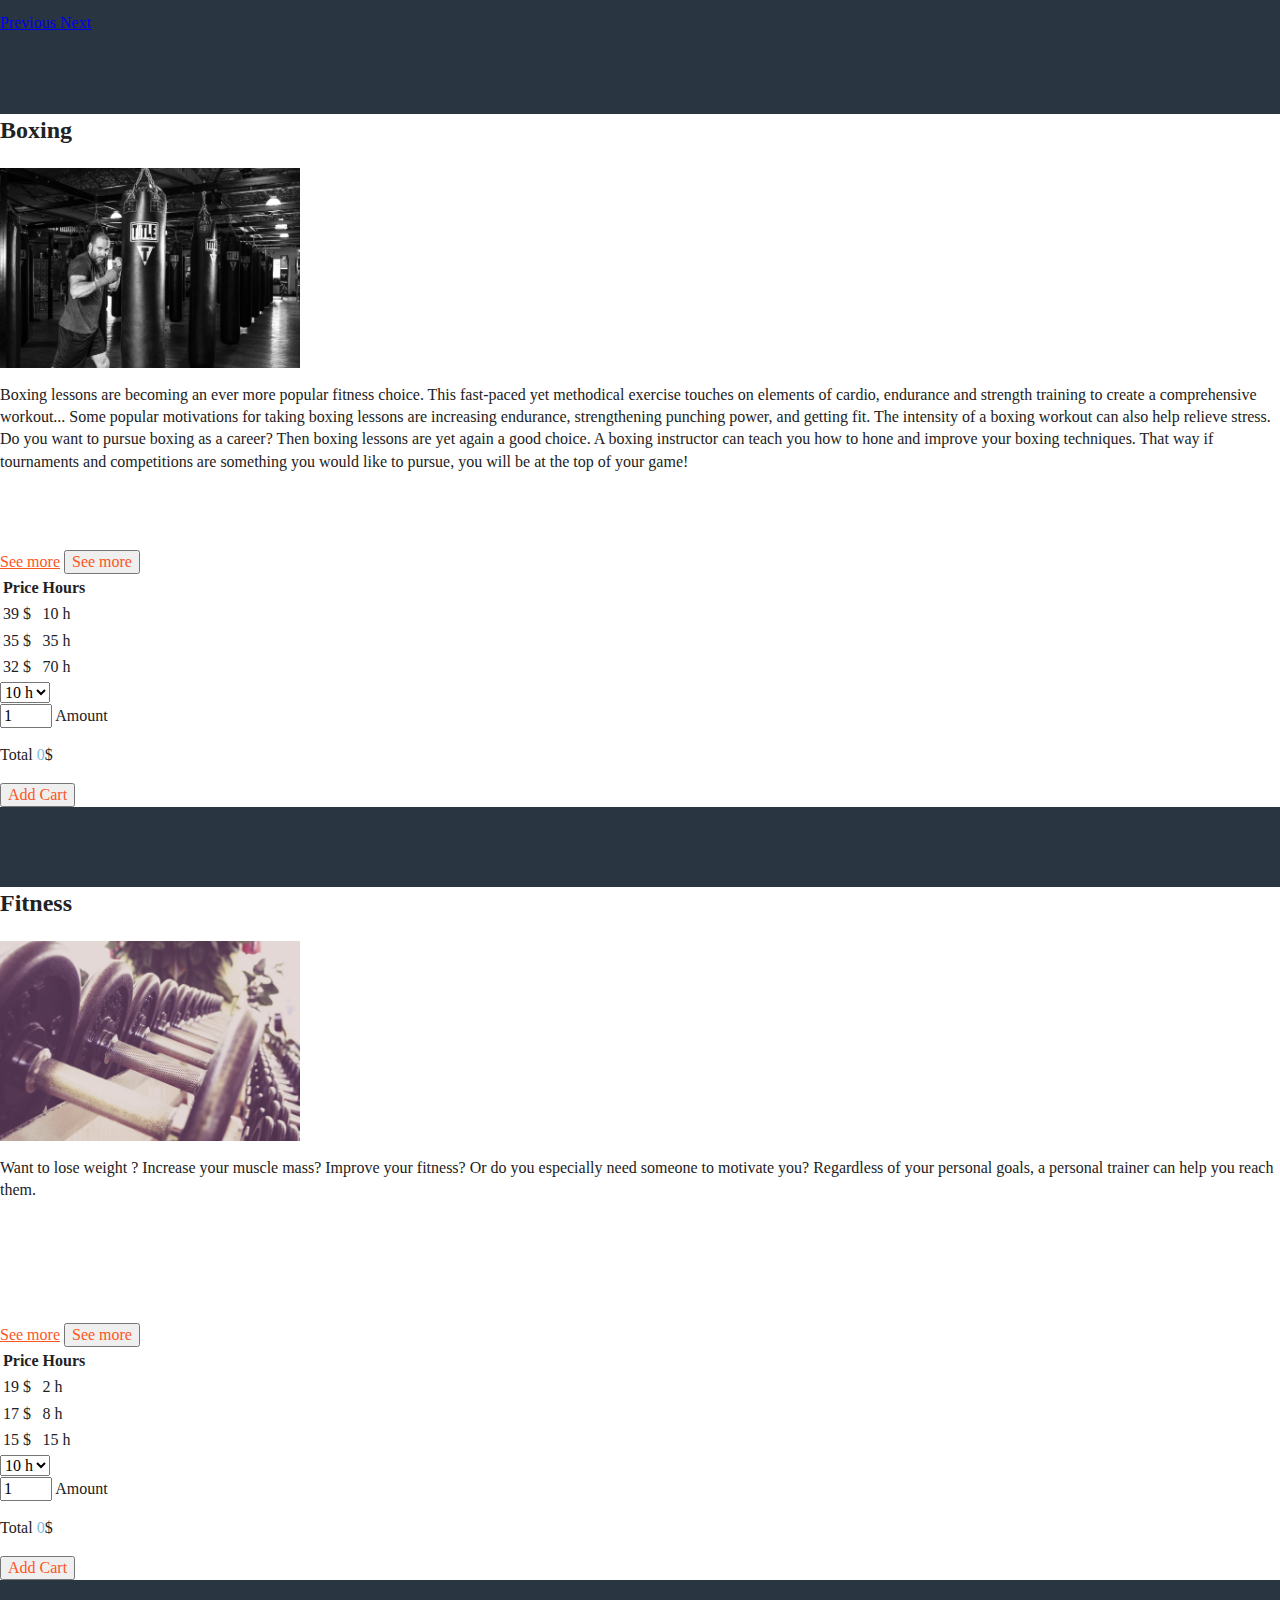
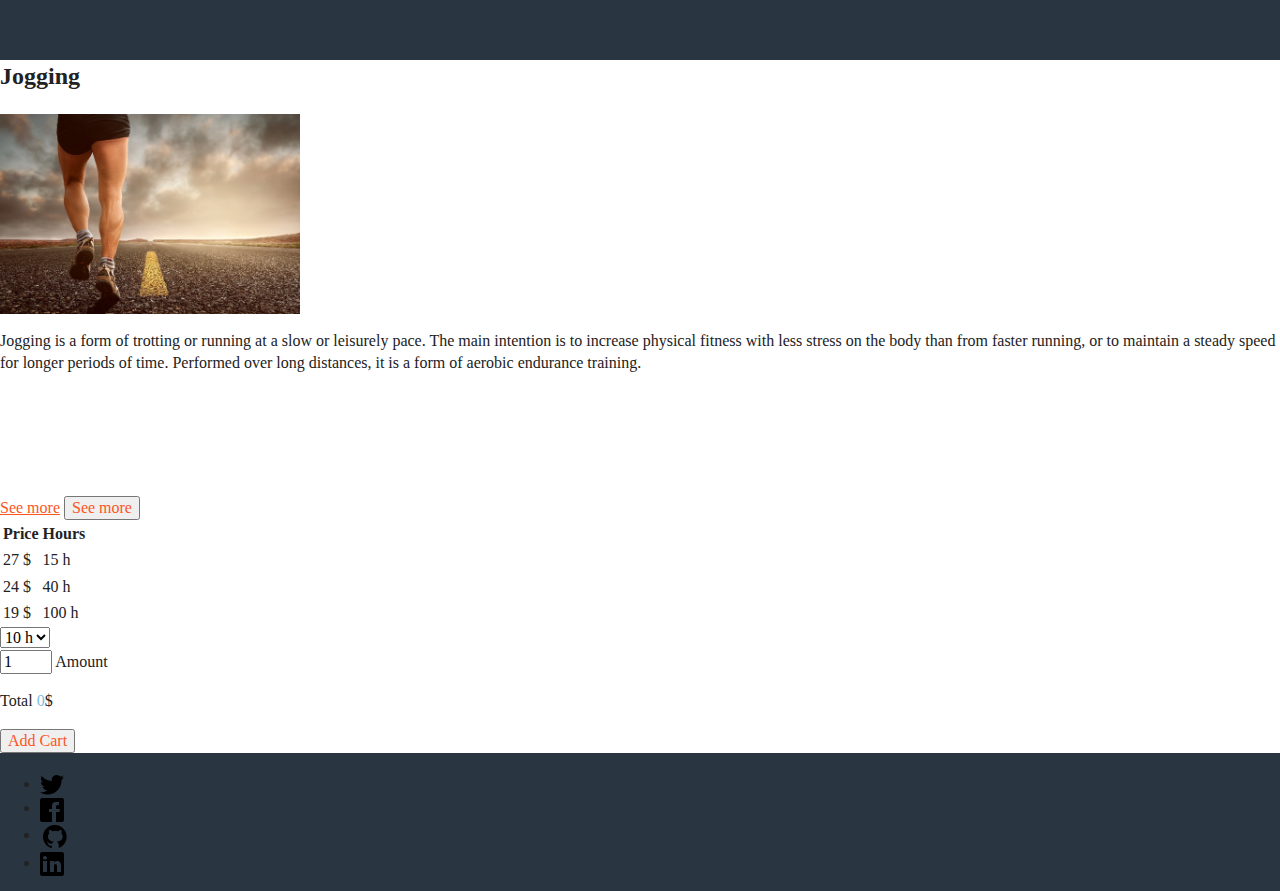
==== commit 1a770c1c: "Adding all of web page, validator it's ok for all page" ====
--- a/index.html
+++ b/index.html
@@ -14,7 +14,7 @@
   <!-- Place favicon.ico in the root directory -->
   <link rel="stylesheet" href="https://stackpath.bootstrapcdn.com/bootstrap/4.1.2/css/bootstrap.min.css" integrity="sha384-Smlep5jCw/wG7hdkwQ/Z5nLIefveQRIY9nfy6xoR1uRYBtpZgI6339F5dgvm/e9B"
     crossorigin="anonymous">
-  <link rel="stylesheet" href="https://use.fontawesome.com/releases/v5.1.1/css/all.css" integrity="sha384-O8whS3fhG2OnA5Kas0Y9l3cfpmYjapjI0E4theh1iuMD+pLhbf6JI0jIMfYcK3yZ"
+  <link rel="stylesheet" href="https://use.fontawesome.com/releases/v5.1.1/css/all.css" integrity="sha384-O8whS3fhG2OnA5Kas0Y9l3cfpmYjapjI0E4theh2iuMD+pLhbf6JI0jIMfYcK3yZ"
     crossorigin="anonymous">
   <link rel="stylesheet" href="css/normalize.css">
   <link rel="stylesheet" href="css/main.css">
@@ -37,15 +37,15 @@
       <div class="collapse navbar-collapse" id="navbarNav">
         <ul class="navbar-nav text-right">
           <li class="nav-item active">
-            <a class="nav-link" href="#">Pricing
+            <a class="nav-link" href="pricing.html">Pricing
               <span class="sr-only">(current)</span>
             </a>
           </li>
           <li class="nav-item">
-            <a class="nav-link" href="#">About me</a>
+            <a class="nav-link" href="aboutme.html">About me</a>
           </li>
           <li class="nav-item">
-            <a class="nav-link" href="#">Contact</a>
+            <a class="nav-link" href="contact.html">Contact</a>
           </li>
         </ul>
         <ul class="nav navbar-nav ml-auto">
@@ -60,7 +60,7 @@
     </nav>
   </header>
   <div class="container container-index">
-    <div id="carouselId" class="carousel slide hidden-mobile" data-ride="carousel">
+    <div id="carouselId" class="carousel slide d-none d-md-block" data-ride="carousel">
       <ol class="carousel-indicators">
         <li data-target="#carouselId" data-slide-to="0" class="active"></li>
         <li data-target="#carouselId" data-slide-to="1"></li>
@@ -70,21 +70,21 @@
         <div class="carousel-item active">
           <img src="img/jogging-1280.jpg" alt="First slide">
           <div class="carousel-caption d-none d-md-block">
-            <h3>Jogging</h3>
+            <h1>Jogging</h1>
             <p>Run Forest, run Forest</p>
           </div>
         </div>
         <div class="carousel-item">
           <img src="img/boxer-1280.jpg" alt="Second slide">
           <div class="carousel-caption d-none d-md-block">
-            <h3>Boxing</h3>
+            <h2>Boxing</h2>
             <p>Rocky is coming</p>
           </div>
         </div>
         <div class="carousel-item">
           <img src="img/fitness-1280.jpg" alt="Third slide">
           <div class="carousel-caption d-none d-md-block">
-            <h3>Fitness</h3>
+            <h2>Fitness</h2>
             <p>The Rock is now you !</p>
           </div>
         </div>
@@ -100,10 +100,17 @@
     </div>
 
 
+
+
+
+
+
+
+
     <div class="card-columns">
       <div class="card card-boxing">
         <div class="card-body">
-          <h1 class="card-title">Boxing</h1>
+          <h2 class="card-title">Boxing</h2>
           <img class="card-img-top" src="img/boxer-640.jpg" srcset="img/boxer-640.jpg 640w, img/boxer-1280.jpg 1280w, img/boxer-1920.jpg 1920w"
             sizes="300px" alt="Boxer picture">
           <p class="card-text">Boxing lessons are becoming an ever more popular fitness choice. This fast-paced yet methodical exercise touches
@@ -114,8 +121,8 @@
             That way if tournaments and competitions are something you would like to pursue, you will be at the top of your
             game!
           </p>
-          <a href="boxing-mobile.html" class="btn btn-dark col-12 hidden-desktop">See more</a>
-          <button class="btn btn-dark col-12 hidden-mobile btn-boxing" type="button" data-toggle="collapse" data-target="#seeMoreBoxing"
+          <a href="boxing-mobile.html" class="btn btn-dark col-12 d-md-none">See more</a>
+          <button class="btn btn-dark col-12 d-none d-md-block btn-boxing" type="button" data-toggle="collapse" data-target="#seeMoreBoxing"
             aria-expanded="false" aria-controls="seeMoreBoxing">
             See more
           </button>
@@ -144,13 +151,13 @@
             </table>
             <div class="form-row col-12 justify-content-center">
               <form>
-                <select class="form-control form-control-sm form-group selectBoxing" onclick="displayValsBoxing();">
+                <select class="form-control form-control-sm form-group selectBoxing" onchange="displayValsBoxing();">
                   <option value="10" selected>10 h</option>
                   <option value="35">35 h</option>
                   <option value="70">70 h</option>
                 </select>
                 <div>
-                  <input type="number" min="1" max="5" class="amountBoxing" value="1" onclick="displayValsBoxing();">
+                  <input type="number" min="1" max="5" class="amountBoxing" value="1" onchange="displayValsBoxing();">
                   <span>Amount</span>
                   <p>Total
                     <span class="pricingBoxing">0</span>$</p>
@@ -161,15 +168,28 @@
           </div>
         </div>
       </div>
+
+
+
+
+
+
+
+
+
+
+
+
+
       <div class="card card-fitness">
         <div class="card-body">
-          <h1 class="card-title">Fitness</h1>
+          <h2 class="card-title">Fitness</h2>
           <img class="card-img-top" src="img/fitness-640.jpg" srcset="img/fitness-640.jpg 640w, img/fitness-1280.jpg 1280w, img/fitness-1920.jpg 1920w"
             sizes="300px" alt="Fitness picture">
           <p class="card-text">Want to lose weight ? Increase your muscle mass? Improve your fitness? Or do you especially need someone to motivate
             you? Regardless of your personal goals, a personal trainer can help you reach them. </p>
-          <a href="" class="btn btn-dark col-12 hidden-desktop">See more</a>
-          <button class="btn btn-dark col-12 hidden-mobile btn-fitness" type="button" data-toggle="collapse" data-target="#seeMoreFitness"
+          <a href="fitness-mobile.html" class="btn btn-dark col-12 d-md-none">See more</a>
+          <button class="btn btn-dark col-12 d-none d-md-block btn-fitness" type="button" data-toggle="collapse" data-target="#seeMoreFitness"
             aria-expanded="false" aria-controls="seeMoreFitness">
             See more
           </button>
@@ -198,13 +218,13 @@
             </table>
             <div class="form-row col-12 justify-content-center">
               <form>
-                <select class="form-control form-control-sm form-group selectFitness" onclick="displayValsFitness();">
+                <select class="form-control form-control-sm form-group selectFitness" onchange="displayValsFitness();">
                   <option value="10" selected>10 h</option>
                   <option value="35">35 h</option>
                   <option value="70">70 h</option>
                 </select>
                 <div>
-                  <input type="number" min="1" max="5" class="amountFitness" value="1" onclick="displayValsFitness();">
+                  <input type="number" min="1" max="5" class="amountFitness" value="1" onchange="displayValsFitness();">
                   <span>Amount</span>
                   <p>Total
                     <span class="pricingFitness">0</span>$</p>
@@ -215,16 +235,34 @@
           </div>
         </div>
       </div>
+
+
+
+
+
+
+
+
+
+
+
+
+
+
+
+
+
+
       <div class="card card-jogging">
         <div class="card-body">
-          <h1 class="card-title">Jogging</h1>
+          <h2 class="card-title">Jogging</h2>
           <img class="card-img-top" src="img/jogging-640.jpg" srcset="img/jogging-640.jpg 640w, img/jogging-1280.jpg 1280w, img/jogging-1920.jpg 1920w"
             sizes="300px" alt="Jogging picture">
           <p class="card-text">Jogging is a form of trotting or running at a slow or leisurely pace. The main intention is to increase physical
             fitness with less stress on the body than from faster running, or to maintain a steady speed for longer periods
             of time. Performed over long distances, it is a form of aerobic endurance training.</p>
-          <a href="" class="btn btn-dark col-12 hidden-desktop">See more</a>
-          <button class="btn btn-dark col-12 hidden-mobile btn-jogging" type="button" data-toggle="collapse" data-target="#seeMoreJogging"
+          <a href="jogging-mobile.html" class="btn btn-dark col-12 d-md-none">See more</a>
+          <button class="btn btn-dark col-12 d-none d-sm-block btn-jogging" type="button" data-toggle="collapse" data-target="#seeMoreJogging"
             aria-expanded="false" aria-controls="seeMoreJogging">
             See more
           </button>
@@ -253,13 +291,13 @@
             </table>
             <div class="form-row col-12 justify-content-center">
               <form>
-                <select class="form-control form-control-sm form-group selectJogging" onclick="displayValsJogging();">
+                <select class="form-control form-control-sm form-group selectJogging" onchange="displayValsJogging();">
                   <option value="10" selected>10 h</option>
                   <option value="35">35 h</option>
                   <option value="70">70 h</option>
                 </select>
                 <div>
-                  <input type="number" min="1" max="5" class="amountJogging" value="1" onclick="displayValsJogging();">
+                  <input type="number" min="1" max="5" class="amountJogging" value="1" onchange="displayValsJogging();">
                   <span>Amount</span>
                   <p>Total
                     <span class="pricingJogging">0</span>$</p>
@@ -271,6 +309,18 @@
         </div>
       </div>
     </div>
+
+
+
+
+
+
+
+
+
+
+
+
     <footer>
       <ul class="list-unstyled">
         <li class="list-inline-item">
--- a/css/main.css
+++ b/css/main.css
@@ -130,7 +130,9 @@
 h1 {
     border-bottom: 2px solid #fc561f;
 }
-
+input[type="text"]{
+    max-width: 50px;
+}
 .navbar {
     border-bottom: 2px solid #fc561f;
 }
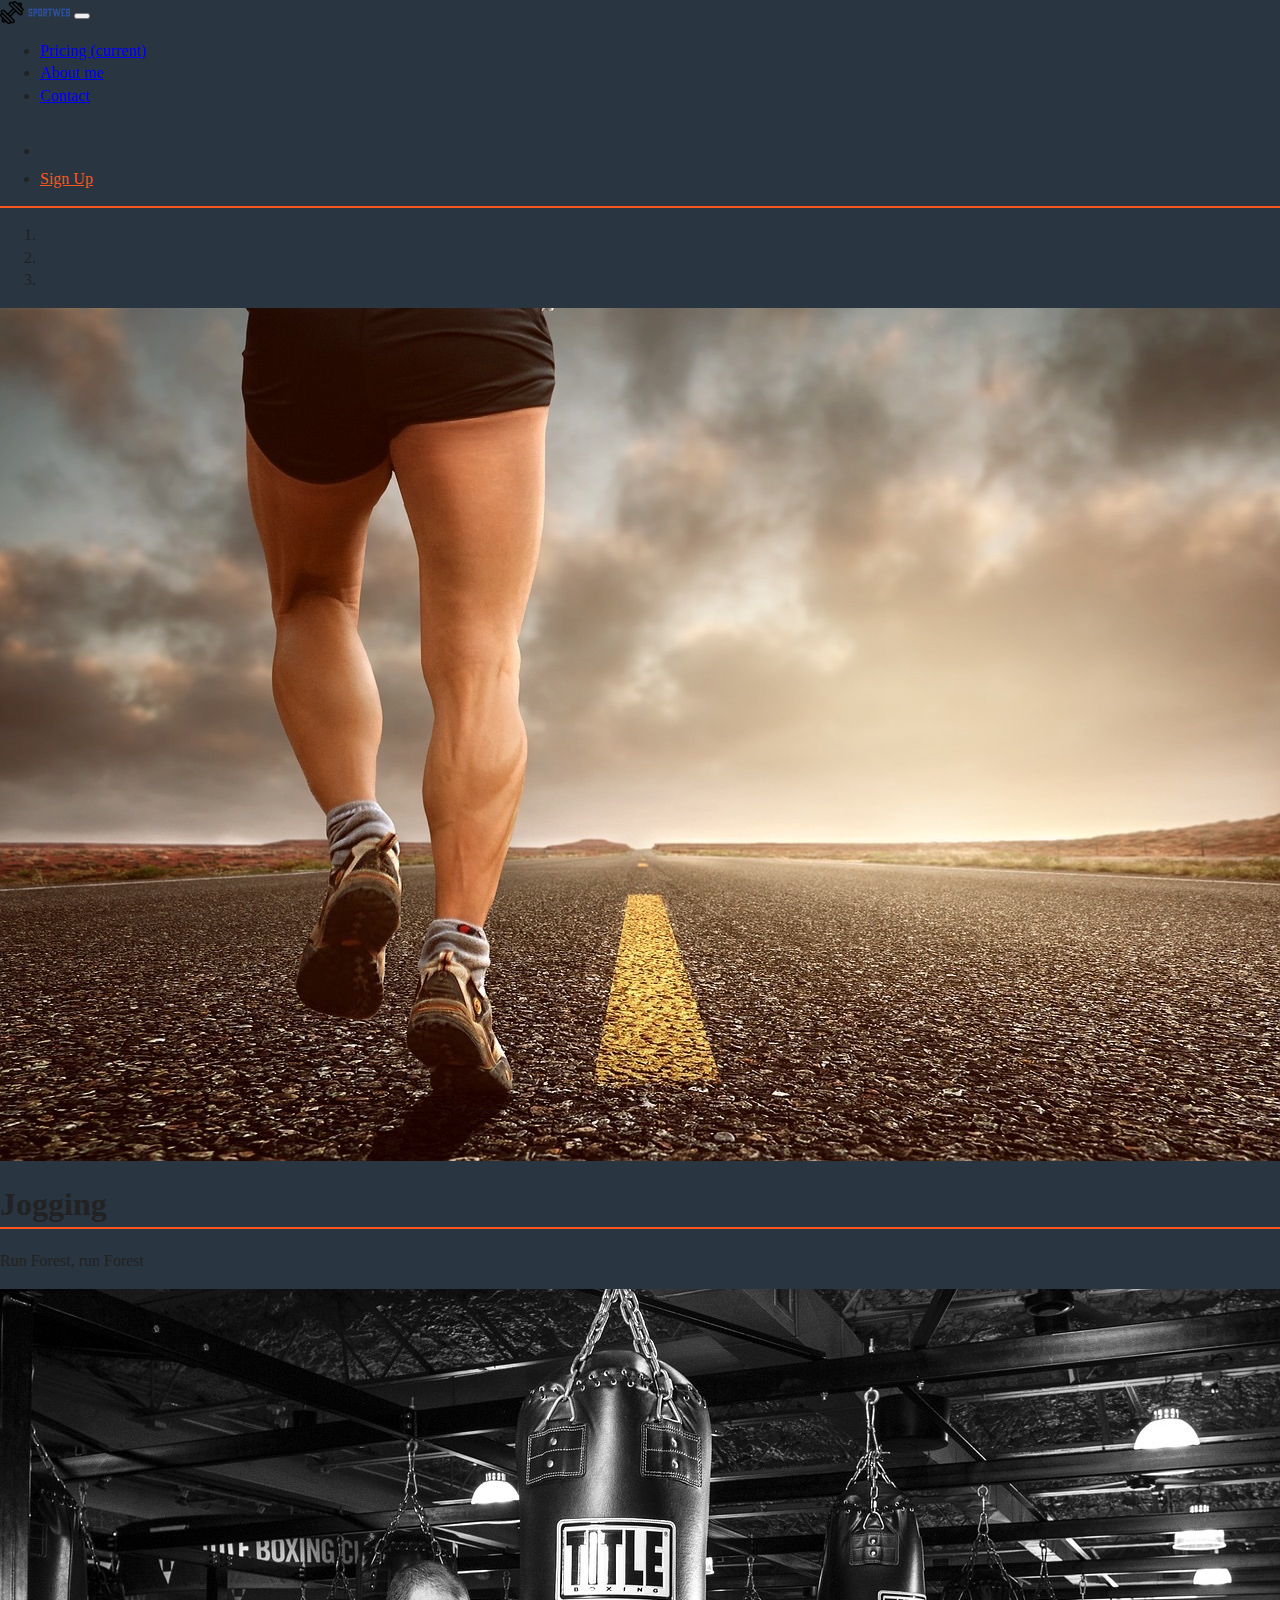
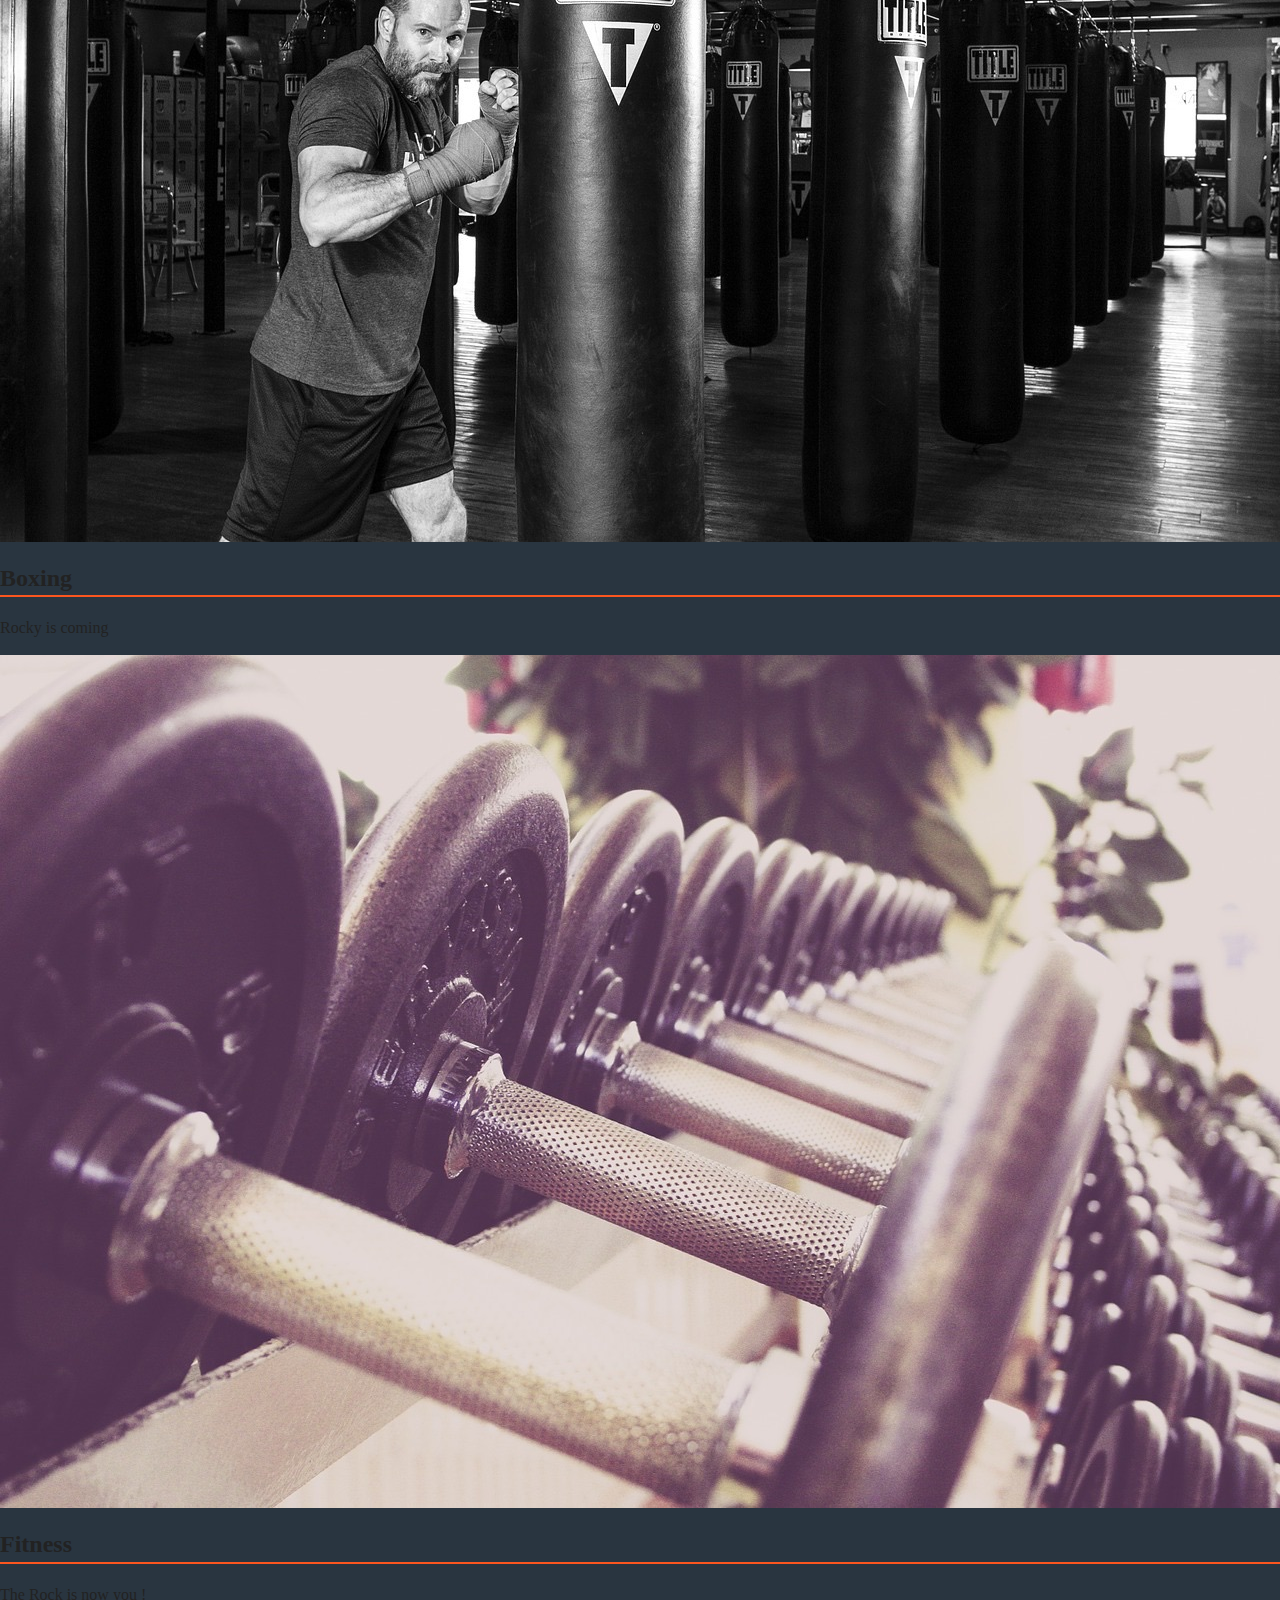
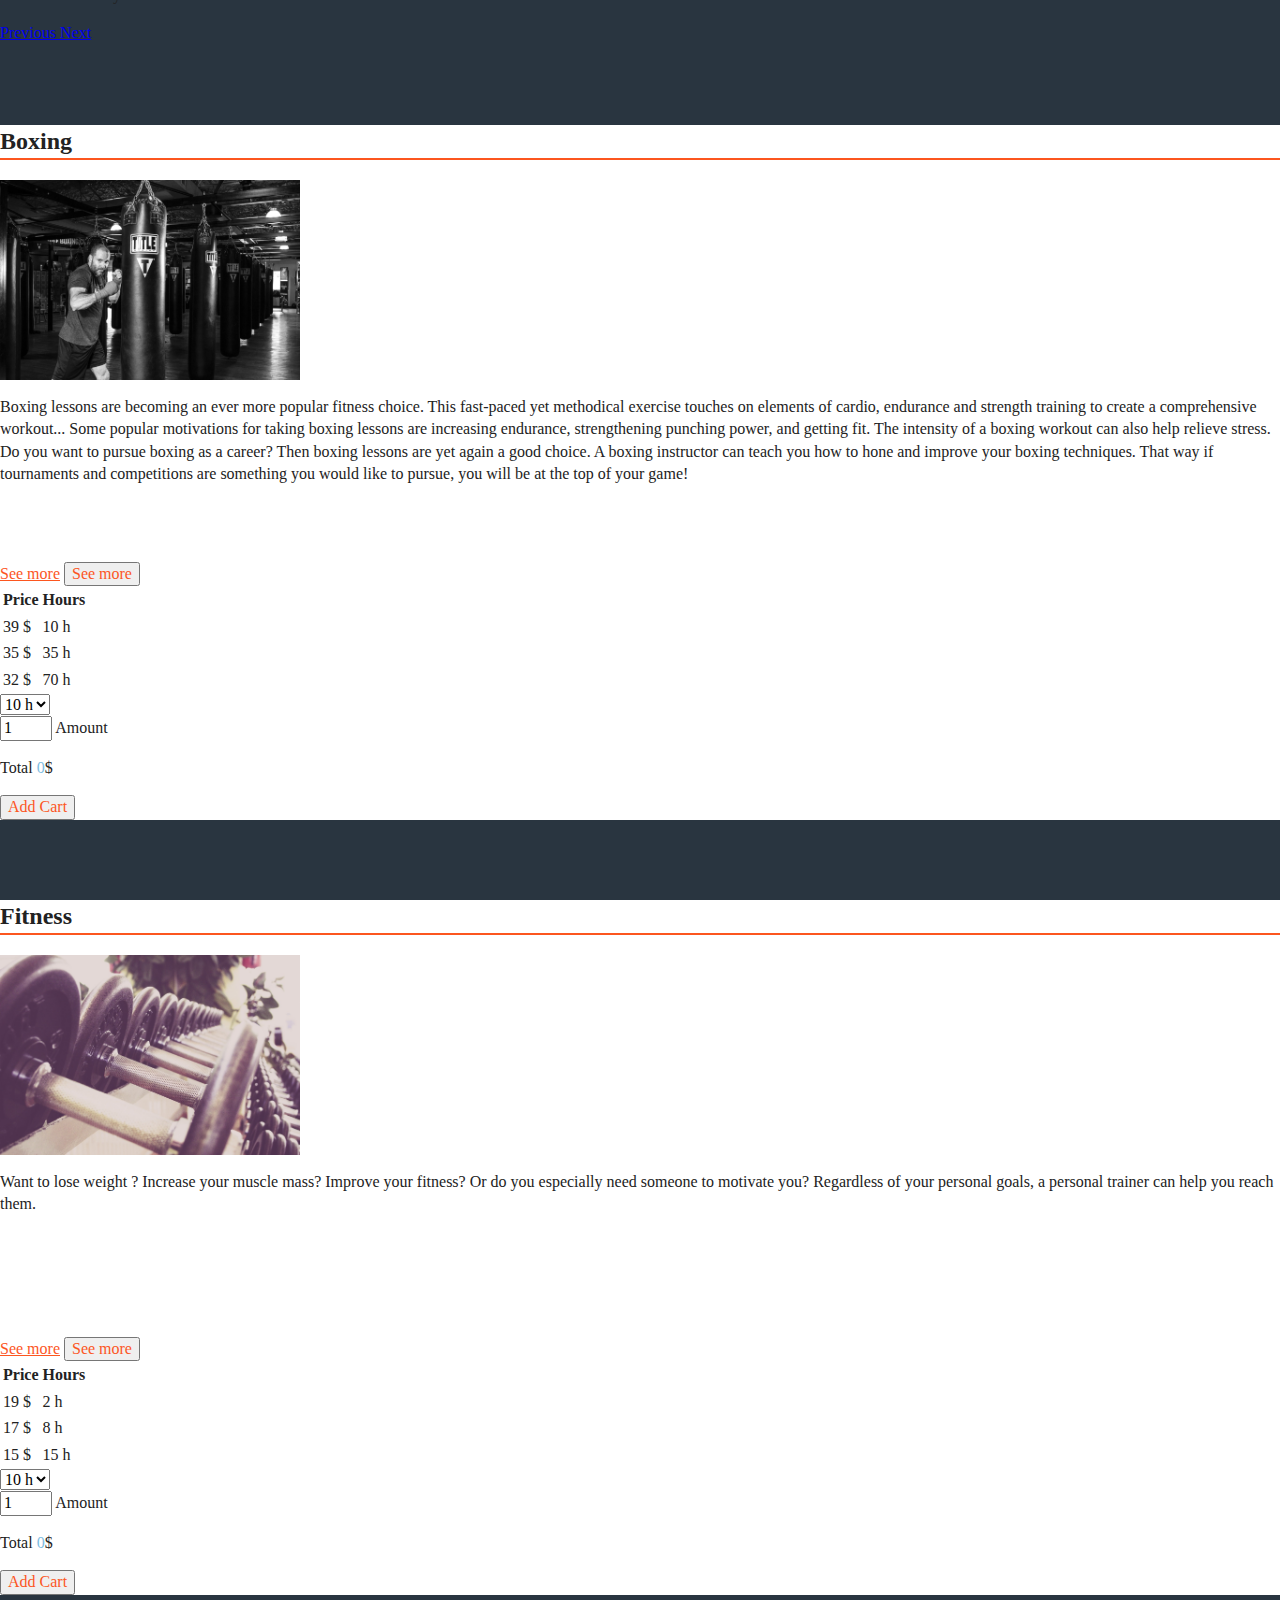
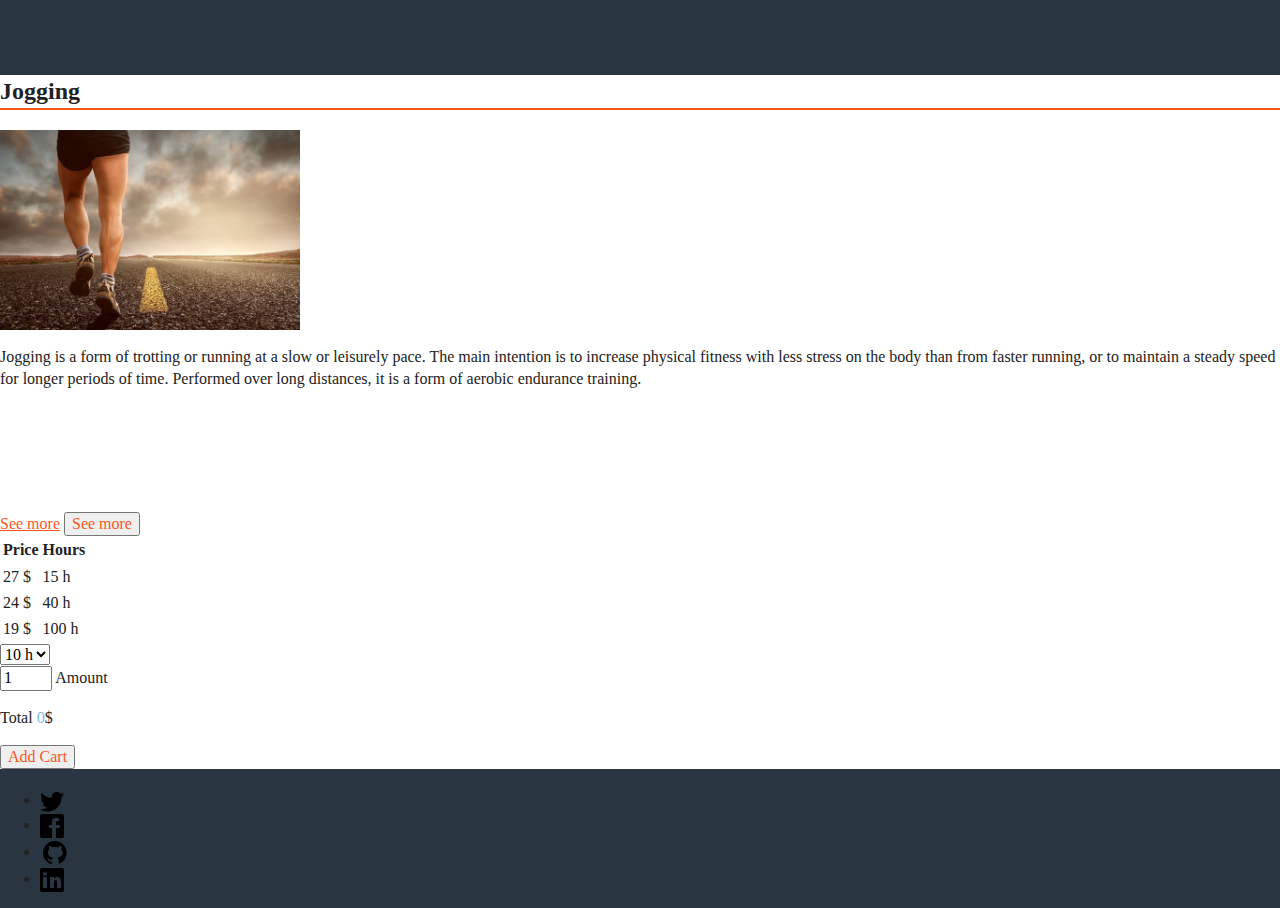
==== commit d04cf3e4: "Update FA link, adding Script for item count into cart" ====
--- a/index.html
+++ b/index.html
@@ -14,7 +14,7 @@
   <!-- Place favicon.ico in the root directory -->
   <link rel="stylesheet" href="https://stackpath.bootstrapcdn.com/bootstrap/4.1.2/css/bootstrap.min.css" integrity="sha384-Smlep5jCw/wG7hdkwQ/Z5nLIefveQRIY9nfy6xoR1uRYBtpZgI6339F5dgvm/e9B"
     crossorigin="anonymous">
-  <link rel="stylesheet" href="https://use.fontawesome.com/releases/v5.1.1/css/all.css" integrity="sha384-O8whS3fhG2OnA5Kas0Y9l3cfpmYjapjI0E4theh2iuMD+pLhbf6JI0jIMfYcK3yZ"
+  <link rel="stylesheet" href="https://use.fontawesome.com/releases/v5.1.1/css/all.css" integrity="sha384-O8whS3fhG2OnA5Kas0Y9l3cfpmYjapjI0E4theH4iuMD+pLhbf6JI0jIMfYcK3yZ"
     crossorigin="anonymous">
   <link rel="stylesheet" href="css/normalize.css">
   <link rel="stylesheet" href="css/main.css">
@@ -50,7 +50,7 @@
         </ul>
         <ul class="nav navbar-nav ml-auto">
           <li class="nav-item">
-            <i class="fas fa-shopping-bag shopping-bag hidden-mobile mr-4"></i>
+            <i class="fas fa-shopping-bag shopping-bag d-none d-md-block mr-4"><span class="badge badge-danger add-cart">0</span></i>
           </li>
           <li class="nav-item text-right col-">
             <a href="#" class="nav-link btn btn-dark">Sign Up</a>
@@ -162,7 +162,7 @@
                   <p>Total
                     <span class="pricingBoxing">0</span>$</p>
                 </div>
-                <button type="submit" class="btn btn-dark col-12">Add Cart</button>
+                <button type="submit" class="btn btn-dark col-12 add-Item">Add Cart</button>
               </form>
             </div>
           </div>
@@ -229,7 +229,7 @@
                   <p>Total
                     <span class="pricingFitness">0</span>$</p>
                 </div>
-                <button type="submit" class="btn btn-dark col-12">Add Cart</button>
+                <button type="submit" class="btn btn-dark col-12 add-Item">Add Cart</button>
               </form>
             </div>
           </div>
@@ -302,7 +302,7 @@
                   <p>Total
                     <span class="pricingJogging">0</span>$</p>
                 </div>
-                <button type="submit" class="btn btn-dark col-12">Add Cart</button>
+                <button type="submit" class="btn btn-dark col-12 add-Item">Add Cart</button>
               </form>
             </div>
           </div>
--- a/css/main.css
+++ b/css/main.css
@@ -127,11 +127,17 @@
 .card-mobile {
     height: auto;
 }
-h1 {
+.badge, .badge-danger {
+    width: 30px;
+}
+h1, h2, h3, h4, h5, h6 {
     border-bottom: 2px solid #fc561f;
 }
-input[type="text"]{
+.container-mobile input[type="text"]{
     max-width: 50px;
+}
+.container-contact {
+    margin: 80px 0 20px 0;
 }
 .navbar {
     border-bottom: 2px solid #fc561f;
@@ -162,24 +168,6 @@
     font-size: 2rem;
 }
 
-.hidden-mobile {
-    display: none;
-}
-
-@media (min-width: 992px) {
-    .hidden-mobile {
-        display: block;
-    }
-    .hidden-desktop {
-        display: none;
-    }
-}
-
-@media (max-width: 768px) {
-    .hidden-mobile {
-        display: none;
-    }
-}
 
 /* ==========================================================================
    Helper classes
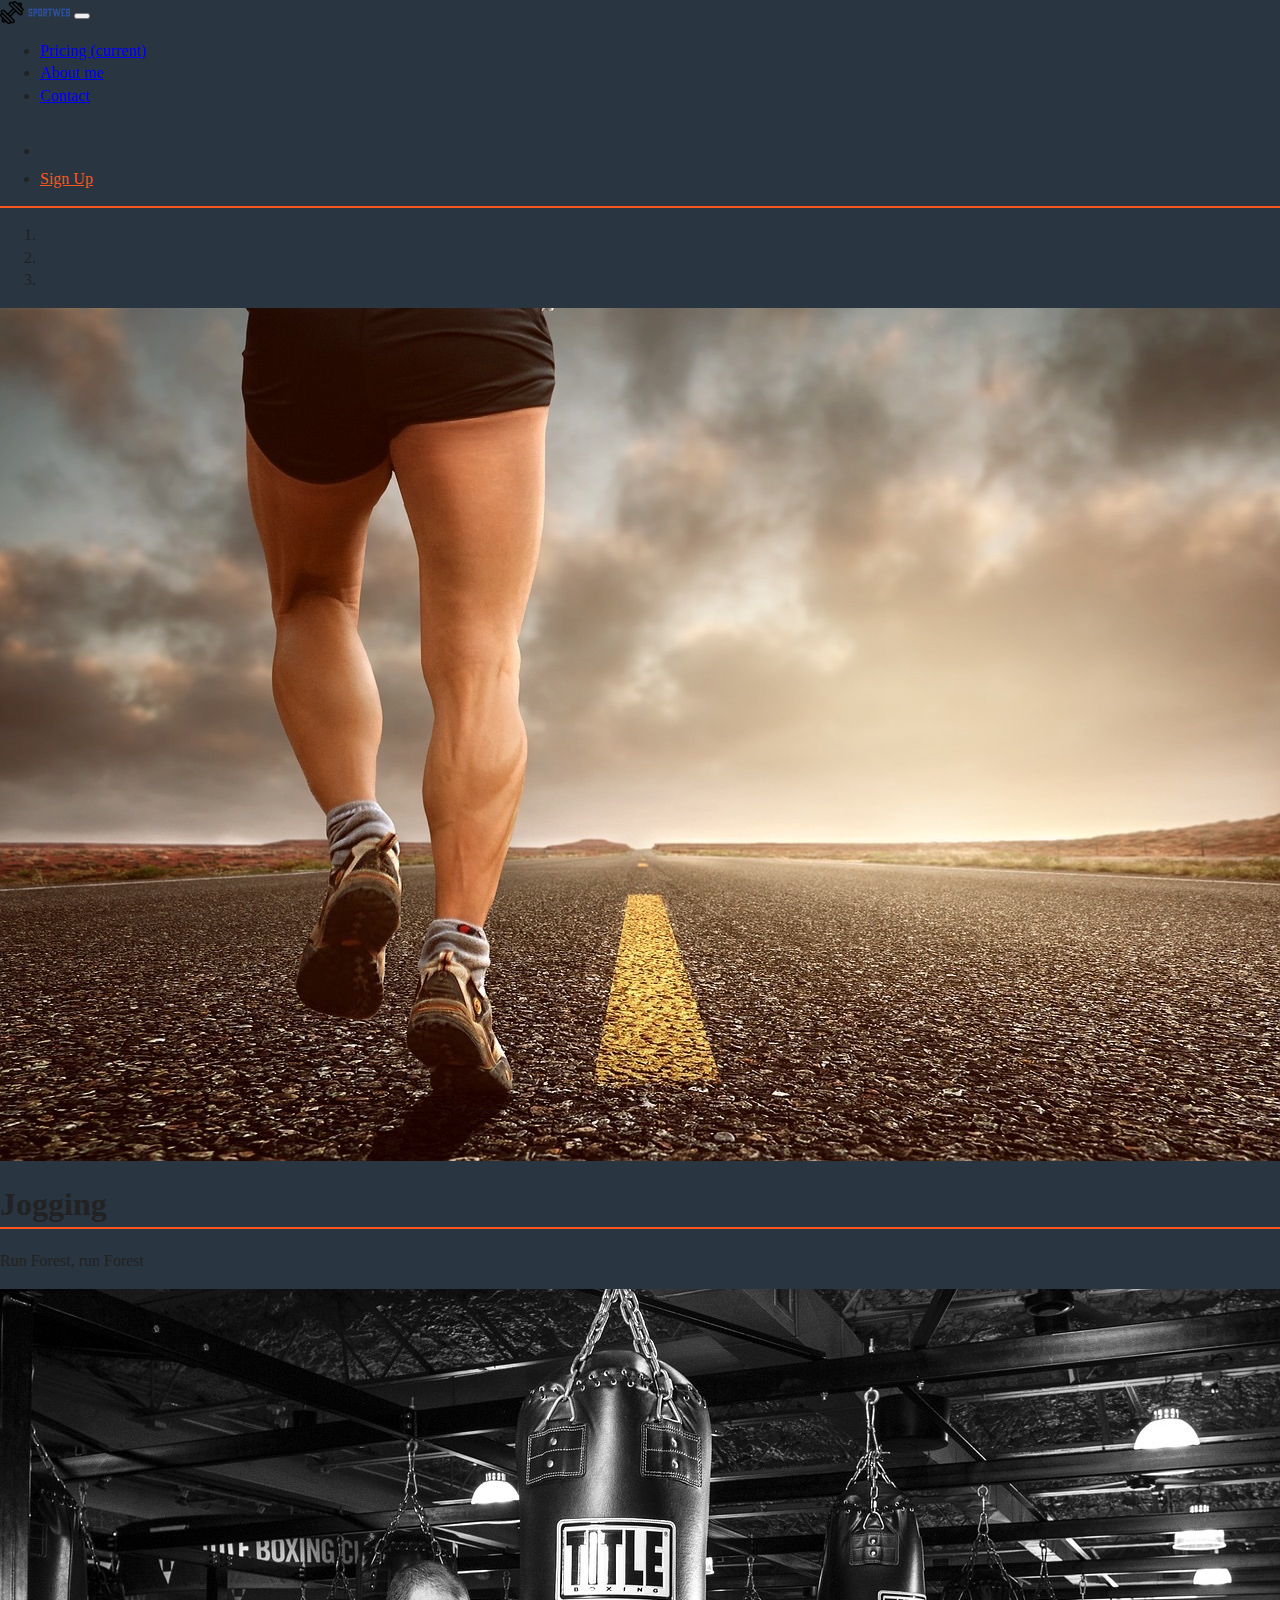
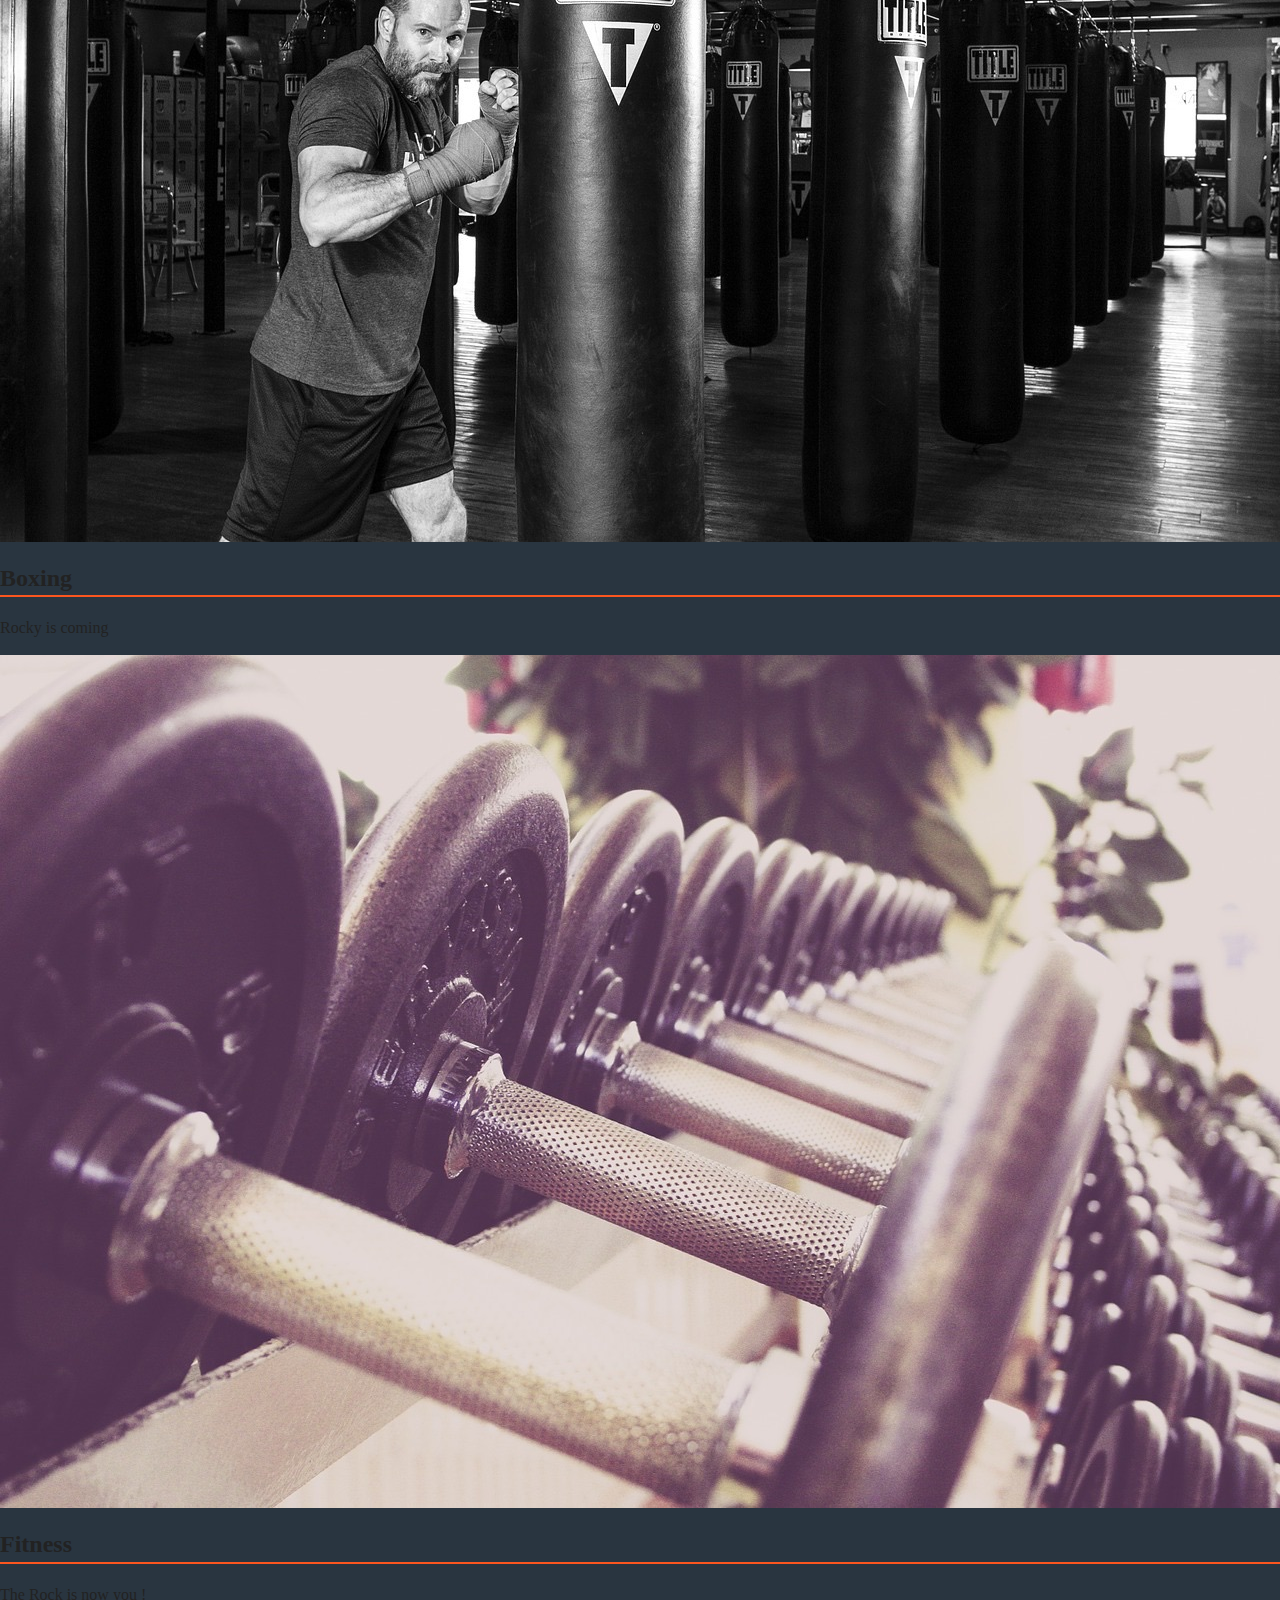
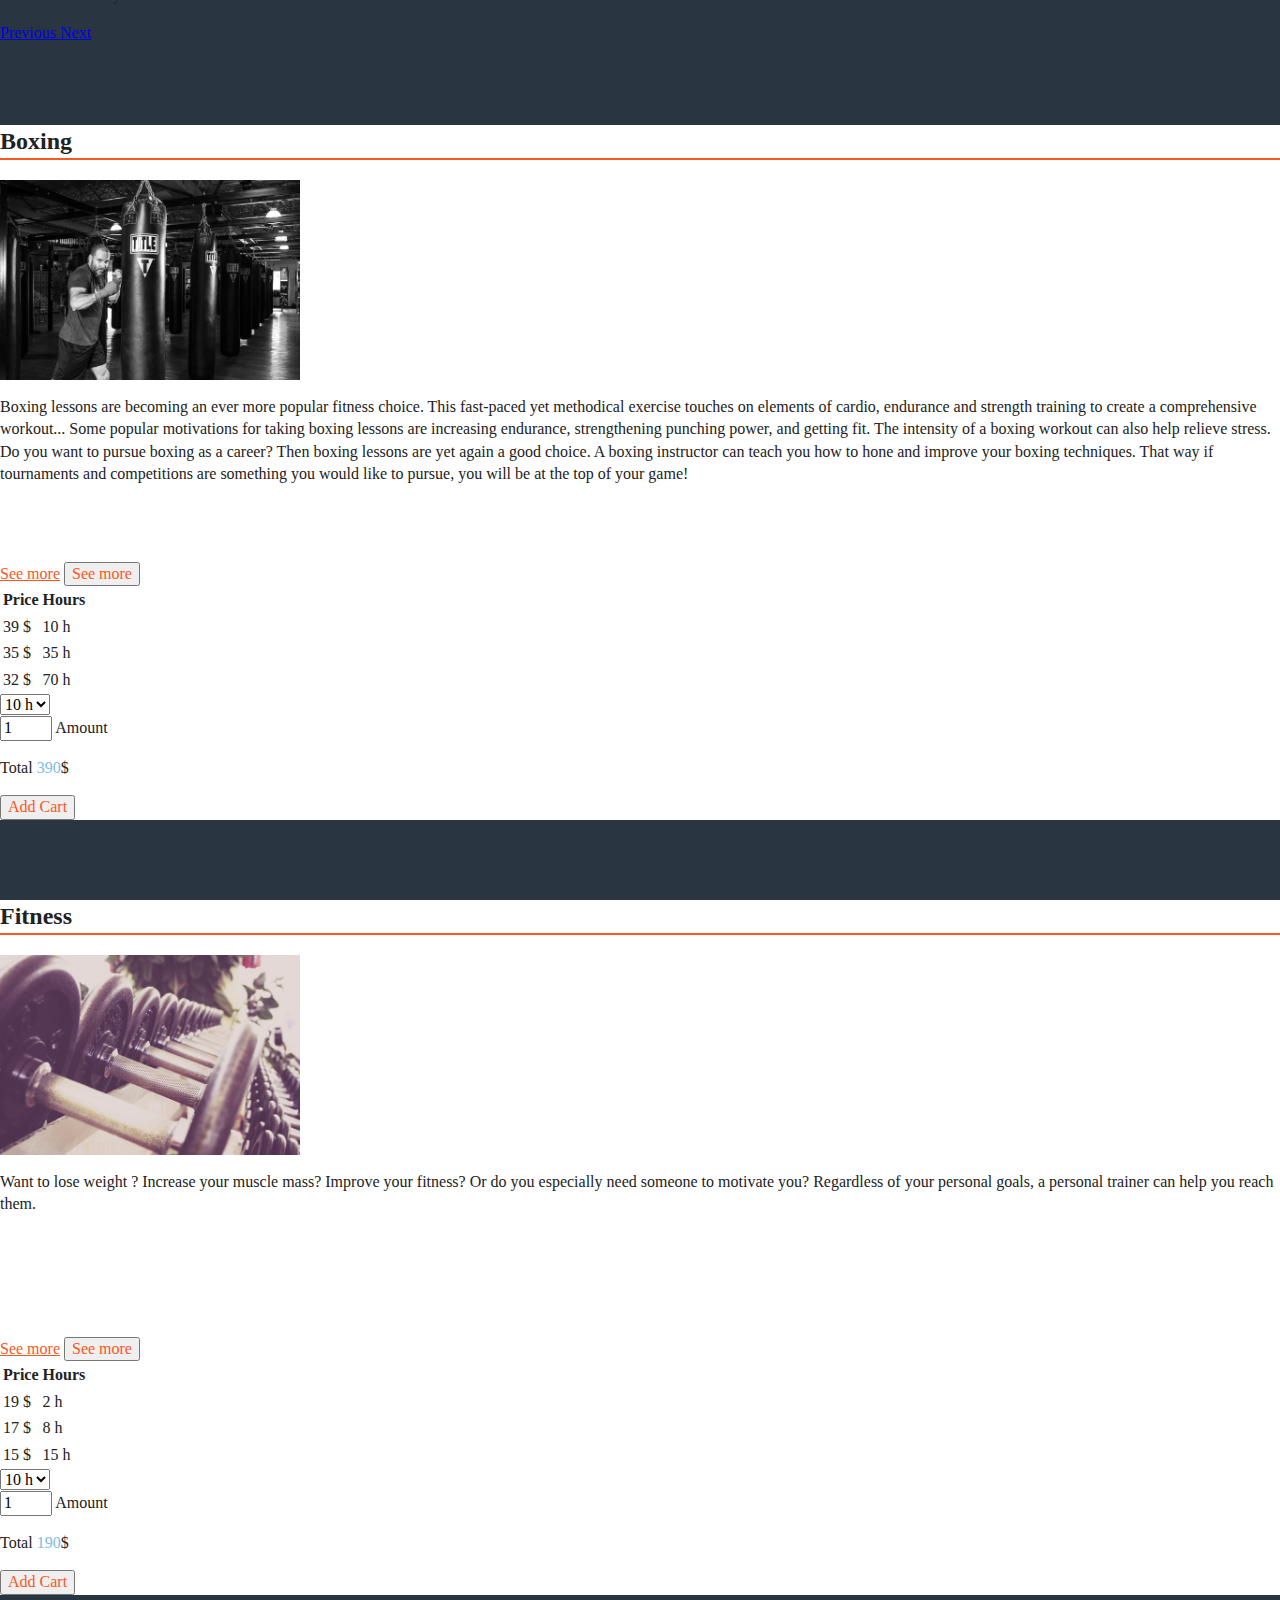
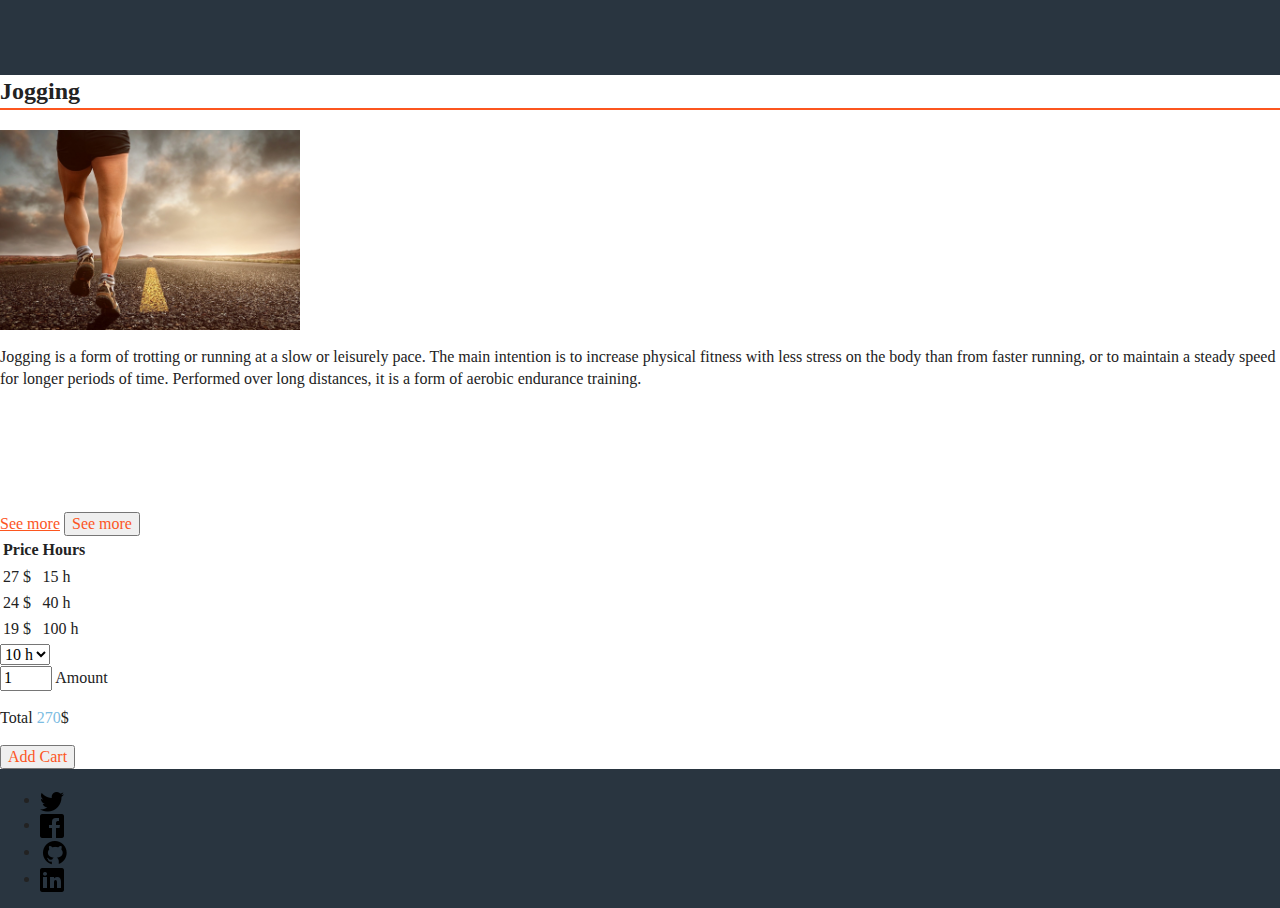
==== commit 7488d027: "Merge pull request #4 from AntoineLemichel/web" ====
--- a/index.html
+++ b/index.html
@@ -50,7 +50,9 @@
         </ul>
         <ul class="nav navbar-nav ml-auto">
           <li class="nav-item">
-            <i class="fas fa-shopping-bag shopping-bag d-none d-md-block mr-4"><span class="badge badge-danger add-cart">0</span></i>
+            <i class="fas fa-shopping-bag shopping-bag d-none d-md-block mr-4">
+              <span class="badge badge-dark add-cart">0</span>
+            </i>
           </li>
           <li class="nav-item text-right col-">
             <a href="#" class="nav-link btn btn-dark">Sign Up</a>
@@ -349,8 +351,6 @@
   </div>
 
   <script src="js/vendor/modernizr-3.6.0.min.js"></script>
-  <script src="https://code.jquery.com/jquery-3.3.1.min.js" integrity="sha256-FgpCb/KJQlLNfOu91ta32o/NMZxltwRo8QtmkMRdAu8="
-    crossorigin="anonymous"></script>
   <script>
     window.jQuery || document.write('<script src="js/vendor/jquery-3.3.1.min.js"><\/script>')
   </script>
